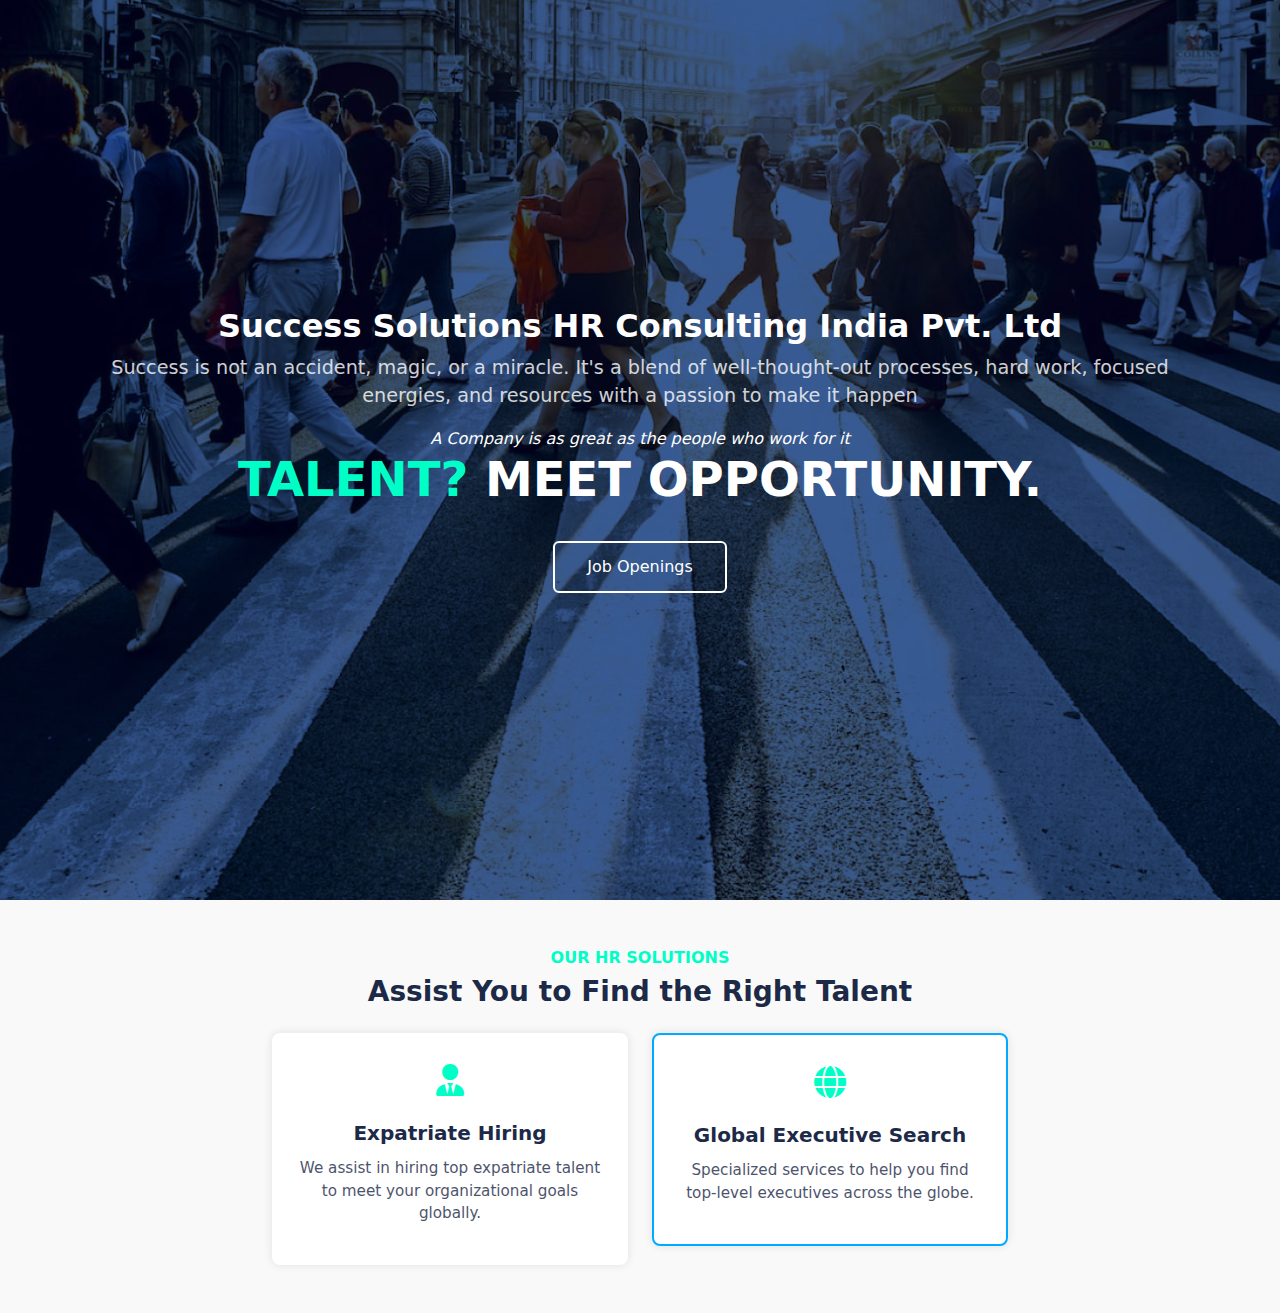
==== index.html @ 4844ca0e "first 2 sections- hero and services" ====
<!DOCTYPE html>
<html lang="en">
<head>
  <meta charset="UTF-8">
  <meta name="viewport" content="width=device-width, initial-scale=1.0">
  <title>Success Solutions HR Consulting | Expatriate Hiring</title>
  <link href="https://cdn.jsdelivr.net/npm/bootstrap@5.3.0/dist/css/bootstrap.min.css" rel="stylesheet">
  <link rel="stylesheet" href="https://cdnjs.cloudflare.com/ajax/libs/font-awesome/6.0.0-beta3/css/all.min.css">
  <link rel="stylesheet" href="styles.css">
</head>
<body>
  <section class="hero-section d-flex align-items-center justify-content-center text-center">
    <div class="container">
      <h1 class="company-name">Success Solutions HR Consulting India Pvt. Ltd</h1>
      <p class="subtitle">Success is not an accident, magic, or a miracle. It's a blend of well-thought-out processes, hard work, focused energies, and resources with a passion to make it happen</p>
      <em>A Company is as great as the people who work for it</em>
      <h2 class="main-text"><span class="highlight">TALENT?</span> MEET OPPORTUNITY.</h2>
      <a href="#" class="btn btn-primary job-button">Job Openings</a>
    </div>
  </section>
  <section class="services-section text-center py-5">
    <div class="container">
      <h6 class="text-uppercase text-highlight">Our HR Solutions</h6>
      <h2 class="section-title">Assist You to Find the Right Talent</h2>
      <div class="row justify-content-center mt-4">
        <div class="col-md-4">
          <div class="service-box">
            <div class="icon mb-3">
                <i class="fas fa-user-tie"></i> <!-- Font Awesome Icon for Expatriate Hiring -->
              </div>
            <h5 class="service-title">Expatriate Hiring</h5>
            <p class="service-description">We assist in hiring top expatriate talent to meet your organizational goals globally.</p>
          </div>
        </div>
        <div class="col-md-4 mt-4 mt-md-0">
          <div class="service-box active">
            <div class="icon mb-3">
                <i class="fas fa-globe"></i> <!-- Font Awesome Icon for Global Executive Search -->
              </div>
            <h5 class="service-title">Global Executive Search</h5>
            <p class="service-description">Specialized services to help you find top-level executives across the globe.</p>
          </div>
        </div>
      </div>
    </div>
  </section>
  <!-- <script src="https://cdn.jsdelivr.net/npm/bootstrap-icons/font/bootstrap-icons.js"></script> -->
  <script src="https://cdn.jsdelivr.net/npm/bootstrap@5.3.0/dist/js/bootstrap.bundle.min.js"></script>
</body>
</html>
---- styles.css ----
.hero-section {
  background: hsla(216, 57%, 17%, 0.9) url(images/hero.jpg) no-repeat center center/cover;
  height: 100vh;
  background-blend-mode: overlay;
  position: relative;
  overflow: hidden;
  color: #fff;
}
.hero-section .company-name {
  font-size: 2rem;
  font-weight: 700;
  animation: fadeIn 1.5s ease-in-out forwards;
}
.hero-section .subtitle {
  font-size: 1.2rem;
  margin-bottom: 1rem;
  opacity: 0.8;
  animation: fadeIn 2s ease-in-out forwards;
}
.hero-section .main-text {
  font-size: 3rem;
  font-weight: 800;
  text-transform: uppercase;
  animation: slideIn 2.5s ease-in-out forwards;
}
.hero-section .main-text .highlight {
  color: #00ffc6;
}
.hero-section .job-button {
  margin-top: 1.5rem;
  padding: 0.75rem 2rem;
  background-color: transparent;
  border: 2px solid #ffffff;
  color: #ffffff;
  font-weight: 500;
  transition: background-color 0.3s ease, color 0.3s ease;
  animation: fadeIn 3s ease-in-out forwards;
}
.hero-section .job-button:hover {
  background-color: #ffffff;
  color: #007bff;
}

@keyframes fadeIn {
  0% {
    opacity: 0;
    transform: translateY(20px);
  }
  100% {
    opacity: 1;
    transform: translateY(0);
  }
}
@keyframes slideIn {
  0% {
    opacity: 0;
    transform: translateX(-100px);
  }
  100% {
    opacity: 1;
    transform: translateX(0);
  }
}
.services-section {
  background-color: #f9f9f9;
  color: #1c2a48;
}
.services-section .text-highlight {
  color: #00ffc6;
  font-weight: bold;
}
.services-section .section-title {
  font-size: 1.75rem;
  font-weight: 700;
  margin-top: 0.5rem;
}
.services-section .service-box {
  background-color: #ffffff;
  padding: 1.5rem;
  border-radius: 8px;
  transition: transform 0.3s ease;
  box-shadow: 0 0 10px rgba(0, 0, 0, 0.1);
}
.services-section .service-box:hover {
  transform: translateY(-10px);
  box-shadow: 0 4px 20px rgba(0, 0, 0, 0.15);
}
.services-section .service-box.active {
  border: 2px solid #00aaff;
}
.services-section .service-box .icon {
  font-size: 2rem;
  color: #00ffc6;
}
.services-section .service-box .service-title {
  font-weight: 600;
  font-size: 1.25rem;
  margin: 0.75rem 0;
}
.services-section .service-box .service-description {
  font-size: 0.95rem;
  color: #1c2a48;
  opacity: 0.8;
}

/*# sourceMappingURL=styles.css.map */
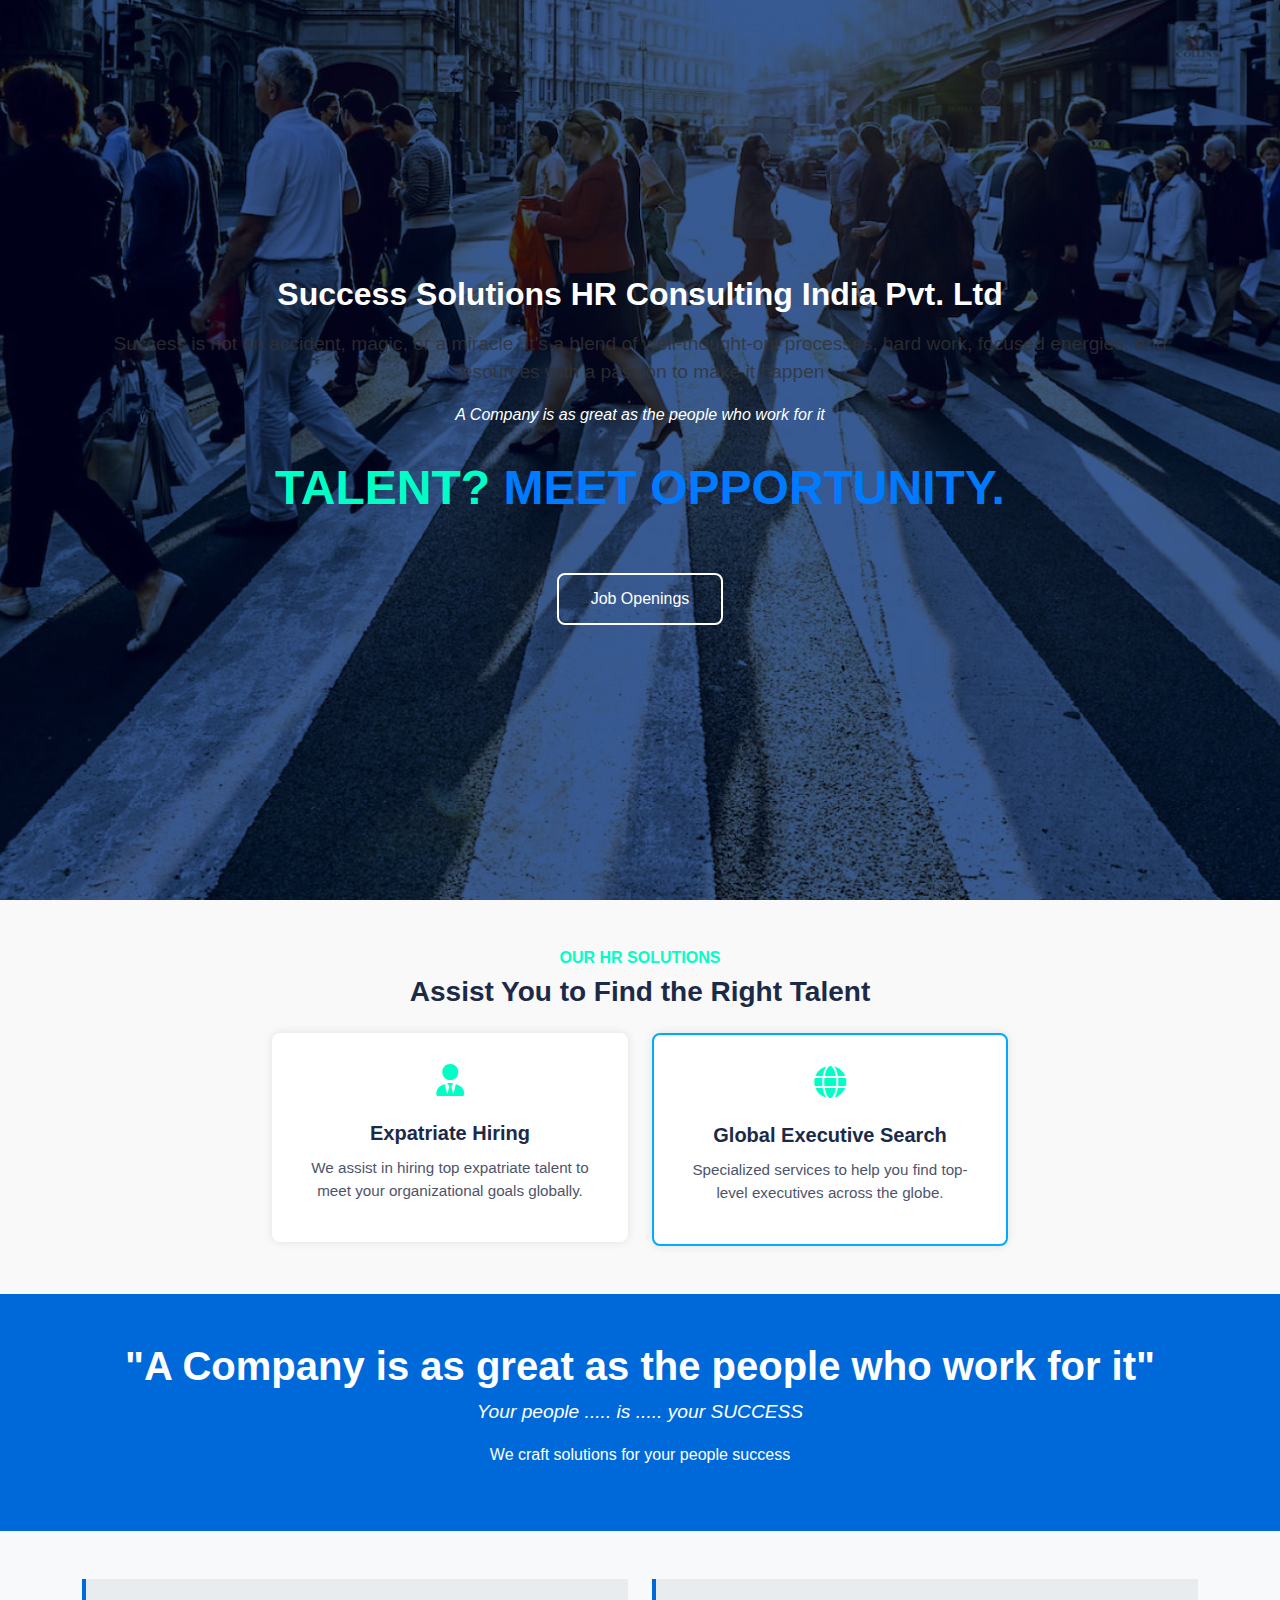
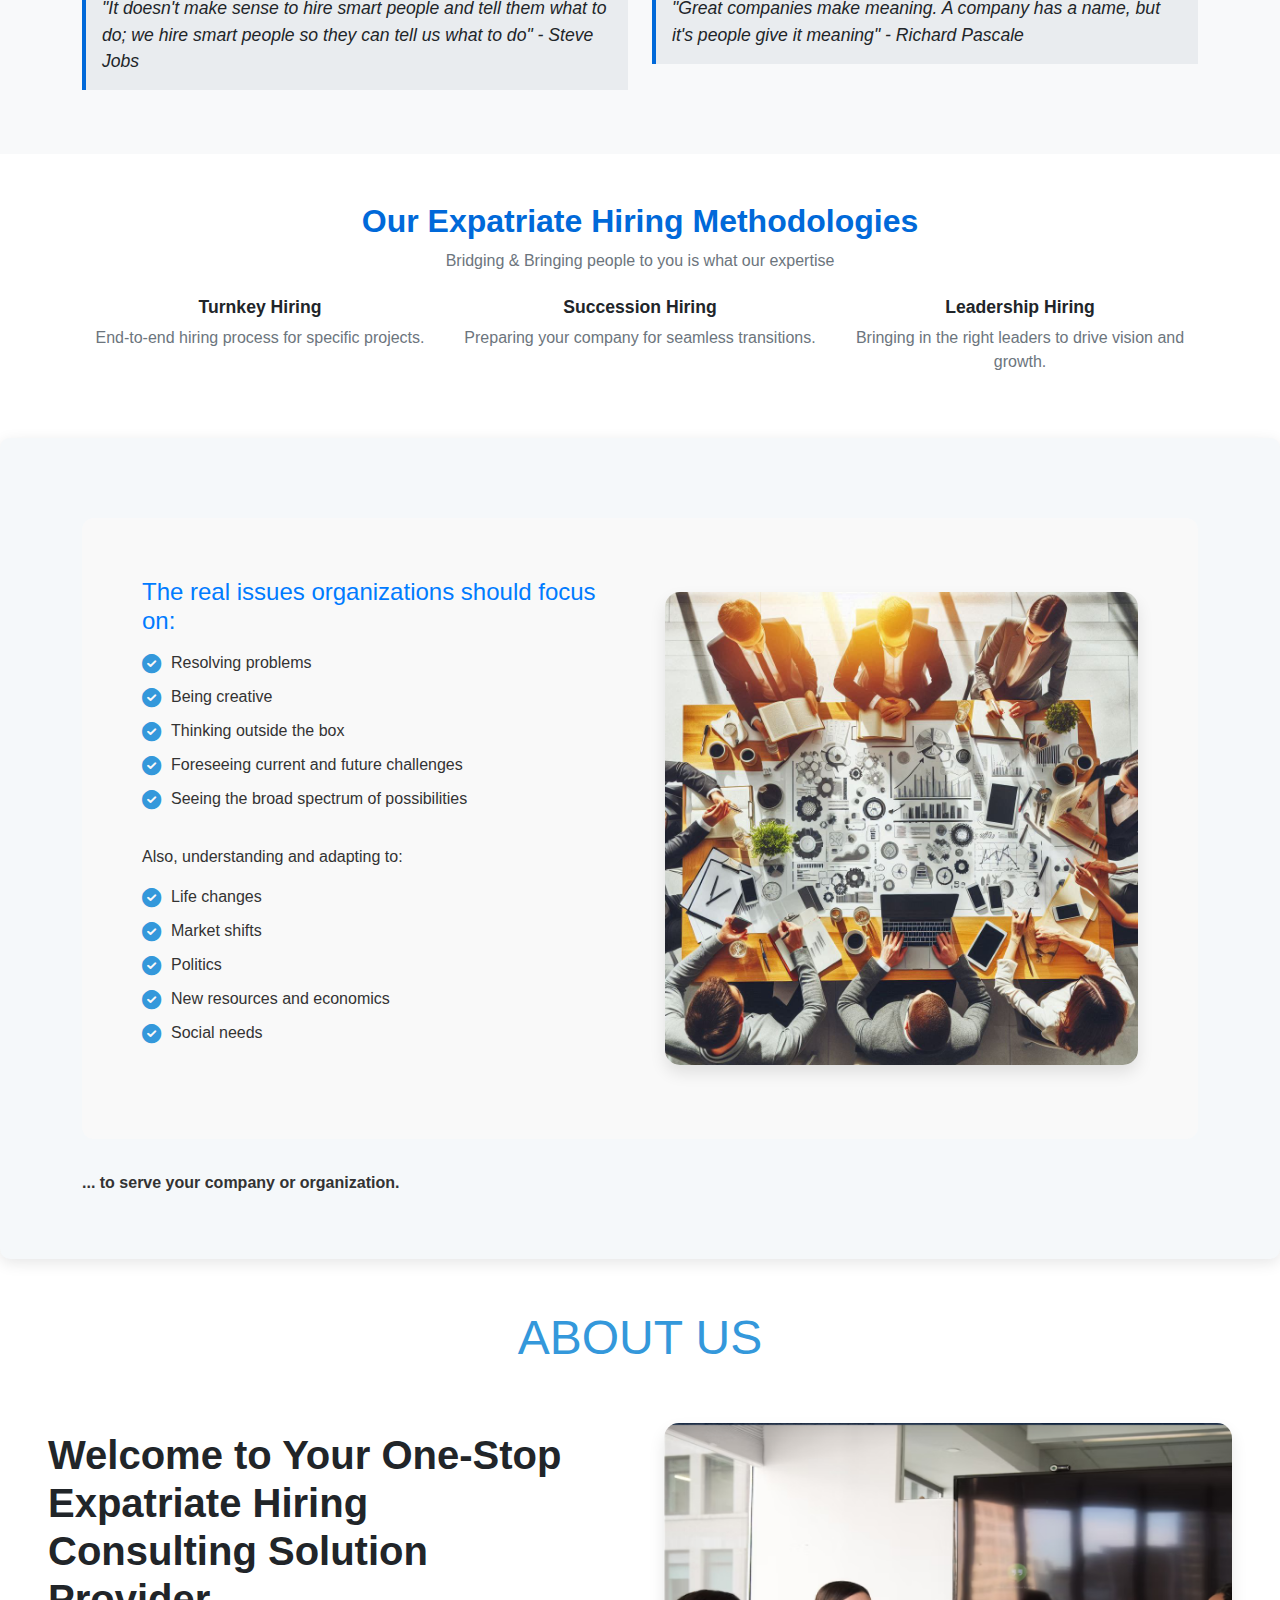
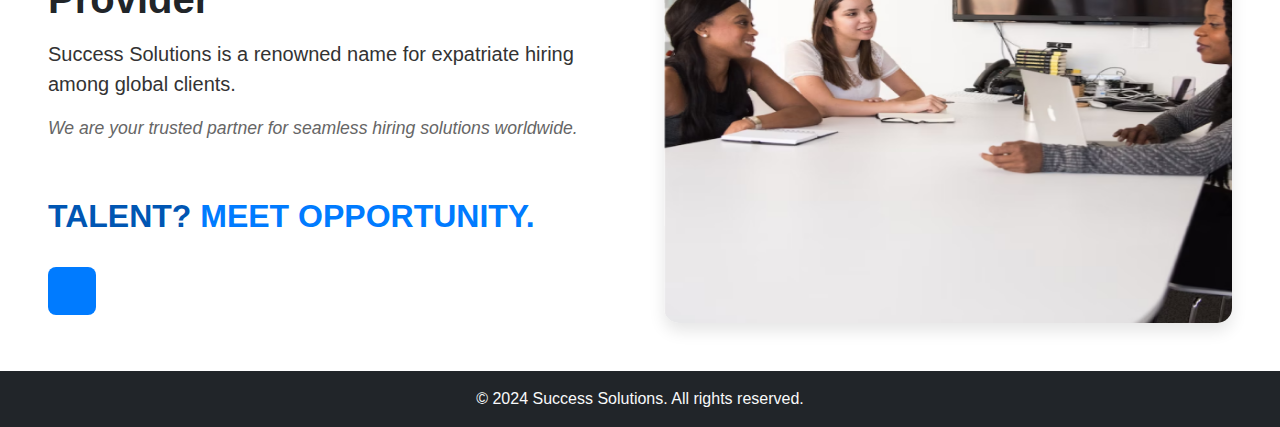
==== commit 79036079: "made some changes" ====
--- a/index.html
+++ b/index.html
@@ -1,5 +1,6 @@
 <!DOCTYPE html>
 <html lang="en">
+
 <head>
   <meta charset="UTF-8">
   <meta name="viewport" content="width=device-width, initial-scale=1.0">
@@ -8,11 +9,13 @@
   <link rel="stylesheet" href="https://cdnjs.cloudflare.com/ajax/libs/font-awesome/6.0.0-beta3/css/all.min.css">
   <link rel="stylesheet" href="styles.css">
 </head>
+
 <body>
   <section class="hero-section d-flex align-items-center justify-content-center text-center">
     <div class="container">
       <h1 class="company-name">Success Solutions HR Consulting India Pvt. Ltd</h1>
-      <p class="subtitle">Success is not an accident, magic, or a miracle. It's a blend of well-thought-out processes, hard work, focused energies, and resources with a passion to make it happen</p>
+      <p class="subtitle">Success is not an accident, magic, or a miracle. It's a blend of well-thought-out processes,
+        hard work, focused energies, and resources with a passion to make it happen</p>
       <em>A Company is as great as the people who work for it</em>
       <h2 class="main-text"><span class="highlight">TALENT?</span> MEET OPPORTUNITY.</h2>
       <a href="#" class="btn btn-primary job-button">Job Openings</a>
@@ -26,25 +29,162 @@
         <div class="col-md-4">
           <div class="service-box">
             <div class="icon mb-3">
-                <i class="fas fa-user-tie"></i> <!-- Font Awesome Icon for Expatriate Hiring -->
-              </div>
+              <i class="fas fa-user-tie"></i> <!-- Font Awesome Icon for Expatriate Hiring -->
+            </div>
             <h5 class="service-title">Expatriate Hiring</h5>
-            <p class="service-description">We assist in hiring top expatriate talent to meet your organizational goals globally.</p>
+            <p class="service-description">We assist in hiring top expatriate talent to meet your organizational goals
+              globally.</p>
           </div>
         </div>
         <div class="col-md-4 mt-4 mt-md-0">
           <div class="service-box active">
             <div class="icon mb-3">
-                <i class="fas fa-globe"></i> <!-- Font Awesome Icon for Global Executive Search -->
-              </div>
+              <i class="fas fa-globe"></i> <!-- Font Awesome Icon for Global Executive Search -->
+            </div>
             <h5 class="service-title">Global Executive Search</h5>
-            <p class="service-description">Specialized services to help you find top-level executives across the globe.</p>
+            <p class="service-description">Specialized services to help you find top-level executives across the globe.
+            </p>
           </div>
         </div>
       </div>
     </div>
   </section>
+<!-- Hero Section -->
+<section class="hero text-center p-5">
+  <div class="container">
+      <h1>"A Company is as great as the people who work for it"</h1>
+      <p class="lead">Your people ..... is ..... your SUCCESS</p>
+      <p>We craft solutions for your people success</p>
+  </div>
+</section>
+
+<!-- Quotes Section -->
+<section class="quotes bg-light py-5">
+  <div class="container">
+      <div class="row">
+          <div class="col-md-6">
+              <blockquote>"It doesn't make sense to hire smart people and tell them what to do; we hire smart people so they can tell us what to do" - <cite>Steve Jobs</cite></blockquote>
+          </div>
+          <div class="col-md-6">
+              <blockquote>"Great companies make meaning. A company has a name, but it's people give it meaning" - <cite>Richard Pascale</cite></blockquote>
+          </div>
+      </div>
+  </div>
+</section>
+
+
+<!-- Services Section -->
+<section class="services py-5">
+  <div class="container text-center">
+      <h2>Our Expatriate Hiring Methodologies</h2>
+      <p>Bridging & Bringing people to you is what our expertise</p>
+      <div class="row mt-4">
+          <div class="col-md-4">
+              <h5>Turnkey Hiring</h5>
+              <p>End-to-end hiring process for specific projects.</p>
+          </div>
+          <div class="col-md-4">
+              <h5>Succession Hiring</h5>
+              <p>Preparing your company for seamless transitions.</p>
+          </div>
+          <div class="col-md-4">
+              <h5>Leadership Hiring</h5>
+              <p>Bringing in the right leaders to drive vision and growth.</p>
+          </div>
+      </div>
+  </div>
+</section>
+
+<section class="expatriate-hiring-section py-5">
+  <div class="container">
+    
+
+    <div class="focus-areas">
+      <div class="image-container">
+        <!-- <img src="images/brainstorming.jpg" alt="Brainstorming Session" class="section-image"> -->
+      </div>
+      <div class="content-section">
+
+        <!-- Left Column -->
+        <div class="left-column">
+          <h4>The real issues organizations should focus on:</h4>
+          <div class="custom-list">
+            <p><i class="fas fa-check-circle"></i> Resolving problems</p>
+            <p><i class="fas fa-check-circle"></i> Being creative</p>
+            <p><i class="fas fa-check-circle"></i> Thinking outside the box</p>
+            <p><i class="fas fa-check-circle"></i> Foreseeing current and future challenges</p>
+            <p><i class="fas fa-check-circle"></i> Seeing the broad spectrum of possibilities</p>
+          </div>
+
+
+          <p>Also, understanding and adapting to:</p>
+          <div class="custom-list">
+
+            <p><i class="fas fa-check-circle"></i> Life changes</p>
+            <p><i class="fas fa-check-circle"></i> Market shifts</p>
+            <p><i class="fas fa-check-circle"></i> Politics</p>
+            <p><i class="fas fa-check-circle"></i> New resources and economics</p>
+            <p><i class="fas fa-check-circle"></i> Social needs</p>
+          </div>
+        </div>
+
+        <!-- Right Column -->
+        <div class="right-column">
+          <img src="images/hom.jpg" alt="Brainstorming Session" class="section-image">
+        </div>
+
+      </div>
+      <p class="closing-note">... to serve your company or organization.</p>
+    </div>
+</section>
+
+  <!-- <section class="closing-section">
+    <div class="closing">
+      <h4>People need you, but they don’t know how to get you.</h4>
+      <p>Bridging and bringing people to you is our expertise. Our time-tested hiring solutions and methodologies make
+        resource management challenges in your business growth curve easier to handle.</p>
+      <div class="image-container">
+        <img src="images/executive-discussion.jpg" alt="Executive Discussion" class="section-image">
+      </div>
+    </div>
+    </div>
+  </section> -->
+
+  <!--  ABOUT -->
+  <h1 class="ab">ABOUT US</h1>
+
+  <section class="section-container">
+    
+    <div class="left-column">
+      <h1 class="company-name">Welcome to Your One-Stop Expatriate Hiring Consulting Solution Provider</h1>
+      <p class="subtitle">Success Solutions is a renowned name for expatriate hiring among global clients.</p>
+      <em class="emphasis-text">We are your trusted partner for seamless hiring solutions worldwide.</em>
+      <h2 class="main-text"><span class="highlight">TALENT?</span> MEET OPPORTUNITY.</h2>
+      <!-- <a href="#" class="btn btn-primary job-button eye-button">Explore Job Openings</a> -->
+
+      <div>
+        <button class="btn btn-primary job-button eye-button"><i class="fa-solid fa-eyes"></i></button>
+
+      </div>
+    </div>
+   
+
+
+    <div class="right-column">
+      <img src="images/aa.png" alt="Brainstorming Session" class="section-image" style="height: 500px;">
+    </div>
+
+  </section>
+  
+  <!-- Footer -->
+<footer class="footer text-center py-3 bg-dark text-light">
+  <div class="container">
+      <p>&copy; 2024 Success Solutions. All rights reserved.</p>
+  </div>
+</footer>
+
   <!-- <script src="https://cdn.jsdelivr.net/npm/bootstrap-icons/font/bootstrap-icons.js"></script> -->
   <script src="https://cdn.jsdelivr.net/npm/bootstrap@5.3.0/dist/js/bootstrap.bundle.min.js"></script>
 </body>
+
 </html>
--- a/styles.css
+++ b/styles.css
@@ -1,106 +1,474 @@
-.hero-section {
-  background: hsla(216, 57%, 17%, 0.9) url(images/hero.jpg) no-repeat center center/cover;
-  height: 100vh;
-  background-blend-mode: overlay;
-  position: relative;
-  overflow: hidden;
-  color: #fff;
-}
-.hero-section .company-name {
-  font-size: 2rem;
-  font-weight: 700;
-  animation: fadeIn 1.5s ease-in-out forwards;
-}
-.hero-section .subtitle {
-  font-size: 1.2rem;
-  margin-bottom: 1rem;
-  opacity: 0.8;
-  animation: fadeIn 2s ease-in-out forwards;
-}
-.hero-section .main-text {
-  font-size: 3rem;
-  font-weight: 800;
-  text-transform: uppercase;
-  animation: slideIn 2.5s ease-in-out forwards;
-}
-.hero-section .main-text .highlight {
-  color: #00ffc6;
-}
-.hero-section .job-button {
-  margin-top: 1.5rem;
-  padding: 0.75rem 2rem;
-  background-color: transparent;
-  border: 2px solid #ffffff;
-  color: #ffffff;
-  font-weight: 500;
-  transition: background-color 0.3s ease, color 0.3s ease;
-  animation: fadeIn 3s ease-in-out forwards;
-}
-.hero-section .job-button:hover {
-  background-color: #ffffff;
-  color: #007bff;
-}
-
-@keyframes fadeIn {
-  0% {
-    opacity: 0;
-    transform: translateY(20px);
-  }
-  100% {
-    opacity: 1;
-    transform: translateY(0);
-  }
-}
-@keyframes slideIn {
-  0% {
-    opacity: 0;
-    transform: translateX(-100px);
-  }
-  100% {
-    opacity: 1;
-    transform: translateX(0);
-  }
-}
-.services-section {
-  background-color: #f9f9f9;
-  color: #1c2a48;
-}
-.services-section .text-highlight {
-  color: #00ffc6;
-  font-weight: bold;
-}
-.services-section .section-title {
-  font-size: 1.75rem;
-  font-weight: 700;
-  margin-top: 0.5rem;
-}
-.services-section .service-box {
-  background-color: #ffffff;
-  padding: 1.5rem;
-  border-radius: 8px;
-  transition: transform 0.3s ease;
-  box-shadow: 0 0 10px rgba(0, 0, 0, 0.1);
-}
-.services-section .service-box:hover {
-  transform: translateY(-10px);
-  box-shadow: 0 4px 20px rgba(0, 0, 0, 0.15);
-}
-.services-section .service-box.active {
-  border: 2px solid #00aaff;
-}
-.services-section .service-box .icon {
-  font-size: 2rem;
-  color: #00ffc6;
-}
-.services-section .service-box .service-title {
-  font-weight: 600;
-  font-size: 1.25rem;
-  margin: 0.75rem 0;
-}
-.services-section .service-box .service-description {
-  font-size: 0.95rem;
-  color: #1c2a48;
-  opacity: 0.8;
-}
-
-/*# sourceMappingURL=styles.css.map */
+  .hero-section {
+    background: hsla(216, 57%, 17%, 0.9) url(images/hero.jpg) no-repeat center center/cover;
+    height: 100vh;
+    background-blend-mode: overlay;
+    position: relative;
+    overflow: hidden;
+    color: #fff;
+  }
+
+  .hero-section .company-name {
+    font-size: 2rem;
+    font-weight: 700;
+    animation: fadeIn 1.5s ease-in-out forwards;
+  }
+
+  .hero-section .subtitle {
+    font-size: 1.2rem;
+    margin-bottom: 1rem;
+    opacity: 0.8;
+    animation: fadeIn 2s ease-in-out forwards;
+  }
+
+  .hero-section .main-text {
+    font-size: 3rem;
+    font-weight: 800;
+    text-transform: uppercase;
+    animation: slideIn 2.5s ease-in-out forwards;
+  }
+
+  .hero-section .main-text .highlight {
+    color: #00ffc6;
+  }
+
+  .hero-section .job-button {
+    margin-top: 1.5rem;
+    padding: 0.75rem 2rem;
+    background-color: transparent;
+    border: 2px solid #ffffff;
+    color: #ffffff;
+    font-weight: 500;
+    transition: background-color 0.3s ease, color 0.3s ease;
+    animation: fadeIn 3s ease-in-out forwards;
+  }
+
+  .hero-section .job-button:hover {
+    background-color: #ffffff;
+    color: #007bff;
+  }
+
+  @keyframes fadeIn {
+    0% {
+      opacity: 0;
+      transform: translateY(20px);
+    }
+
+    100% {
+      opacity: 1;
+      transform: translateY(0);
+    }
+  }
+
+  @keyframes slideIn {
+    0% {
+      opacity: 0;
+      transform: translateX(-100px);
+    }
+
+    100% {
+      opacity: 1;
+      transform: translateX(0);
+    }
+  }
+
+  .services-section {
+    background-color: #f9f9f9;
+    color: #1c2a48;
+  }
+
+  .services-section .text-highlight {
+    color: #00ffc6;
+    font-weight: bold;
+  }
+
+  .services-section .section-title {
+    font-size: 1.75rem;
+    font-weight: 700;
+    margin-top: 0.5rem;
+  }
+
+  .services-section .service-box {
+    background-color: #ffffff;
+    padding: 1.5rem;
+    border-radius: 8px;
+    transition: transform 0.3s ease;
+    box-shadow: 0 0 10px rgba(0, 0, 0, 0.1);
+  }
+
+  .services-section .service-box:hover {
+    transform: translateY(-10px);
+    box-shadow: 0 4px 20px rgba(0, 0, 0, 0.15);
+  }
+
+  .services-section .service-box.active {
+    border: 2px solid #00aaff;
+  }
+
+  .services-section .service-box .icon {
+    font-size: 2rem;
+    color: #00ffc6;
+  }
+
+  .services-section .service-box .service-title {
+    font-weight: 600;
+    font-size: 1.25rem;
+    margin: 0.75rem 0;
+  }
+
+  .services-section .service-box .service-description {
+    font-size: 0.95rem;
+    color: #1c2a48;
+    opacity: 0.8;
+  }
+
+  /* .aboutm{
+    height: 400px; 
+    display: inline-flex;
+    width: 100px;
+  } */
+
+
+
+  .aboutm {
+    width: 100%; /* Ensures the container is full width */
+    overflow: hidden; /* Prevents any overflow outside the container */
+  }
+  
+  .full-width-image {
+    width: 100%; /* Full width of the container */
+    height: 300px; /* Maintains aspect ratio */
+    object-fit: cover; /* Ensures the image covers the entire area without distortion */
+  }
+  
+
+  /*# sourceMappingURL=styles.css.map */
+
+  /* ABOUT MAIN */
+  .ab{
+    text-align: center;
+      color: #3498db; /* This is a blue color, change it based on your theme */
+      font-family: Arial, sans-serif;
+      font-size: 3em;
+      margin-top: 50px;
+  }
+
+  .content-section {
+    display: flex;
+    flex-wrap: wrap;
+    gap: 20px;
+    margin: 2rem 0;
+    padding: 60px;
+    /* Increased padding for more space within the section */
+    background-color: #f9f9f9;
+    /* Optional: light background for better contrast */
+    border-radius: 12px;
+    /* Optional: rounded corners for a polished look */
+  }
+
+  .left-column,
+  .right-column {
+    flex: 1;
+    min-width: 200px;
+  }
+
+  .left-column {
+    padding-right: 30px;
+    /* Increased padding to add space between columns */
+    margin: auto;
+  }
+
+  .right-column {
+    display: flex;
+    justify-content: center;
+    align-items: center;
+  }
+
+  .section-image {
+    max-width: 80%;
+    /* Adjust the value to make the image smaller */
+    height: auto;
+    /* Maintain aspect ratio */
+    border-radius: 12px;
+    /* Matches the section's rounded corners */
+    box-shadow: 0 6px 20px rgba(0, 0, 0, 0.15);
+    /* Slightly deeper shadow for emphasis */
+  }
+
+
+  .custom-bullet-list li i {
+    color: #3498db;
+    /* Icon color */
+    margin-right: 10px;
+    /* Space between icon and text */
+    font-size: 1.2rem;
+    /* Adjust size */
+  }
+
+  .custom-list {
+    margin-bottom: 1.5rem;
+    /* Space below the list */
+  }
+
+  .custom-list p {
+    display: flex;
+    align-items: center;
+    margin-bottom: 10px;
+    /* Space between items */
+    font-size: 1rem;
+    /* Adjust font size */
+  }
+
+  .custom-list i {
+    color: #3498db;
+    /* Icon color */
+    margin-right: 10px;
+    /* Space between icon and text */
+    font-size: 1.2rem;
+    /* Adjust icon size */
+  }
+
+
+  /* Expatriate-hiring-section */
+
+  .expatriate-hiring-section {
+    background-color: #f5f8fa;
+    color: #333;
+    padding: 2rem;
+    border-radius: 10px;
+    box-shadow: 0 4px 15px rgba(0, 0, 0, 0.1);
+    margin-bottom: 2rem;
+  }
+
+  .section-header {
+    font-size: 2.5rem;
+    font-weight: 700;
+    text-align: center;
+    margin-bottom: 1rem;
+  }
+
+  .section-divider {
+    width: 50%;
+    height: 2px;
+    background-color: #00ffc6;
+    margin: 0.5rem auto 1.5rem;
+  }
+
+  .quote {
+    margin-bottom: 1.5rem;
+    font-style: italic;
+    background-color: #ffffff;
+    padding: 1rem;
+    border-radius: 5px;
+    box-shadow: 0 2px 10px rgba(0, 0, 0, 0.05);
+  }
+
+  .quote p {
+    margin: 0;
+  }
+
+  .quote cite {
+    display: block;
+    margin-top: 0.5rem;
+    text-align: right;
+    color: #555;
+    font-size: 0.9rem;
+  }
+
+  .intro-text {
+    margin: 2rem 0;
+    font-size: 1.2rem;
+    line-height: 1.6;
+  }
+
+  .focus-areas h4 {
+    margin-bottom: 1rem;
+    font-size: 1.5rem;
+    color: #007bff;
+  }
+
+  .focus-areas ul {
+    margin-bottom: 1rem;
+    padding-left: 1.5rem;
+    list-style-type: disc;
+  }
+
+  .closing-note {
+    font-weight: 600;
+    margin-top: 1rem;
+  }
+
+  .closing-section {
+    background-color: #e6f7ff;
+    padding: 1.5rem;
+    border-radius: 8px;
+    margin-top: 2rem;
+    text-align: center;
+  }
+
+
+  .image-container {
+    text-align: center;
+    margin-bottom: 1.5rem;
+  }
+
+  .section-image {
+    width: 100%;
+    max-width: 800px;
+    border-radius: 10px;
+    box-shadow: 0 4px 15px rgba(0, 0, 0, 0.1);
+  }
+
+  /* ////// */
+
+  .closing-section {
+    background: hsla(216, 57%, 17%, 0.9) url(images/peo.jpg) no-repeat center center/cover;
+    height: 100vh;
+    background-blend-mode: overlay;
+    position: relative;
+    overflow: hidden;
+    /* color: #fff; */
+  }
+
+  /* HERo */
+  body {
+    font-family: Arial, sans-serif;
+}
+
+.hero {
+    background-color: #0069D9;
+    color: #fff;
+}
+
+.hero h1 {
+    font-size: 2.5rem;
+    font-weight: bold;
+}
+
+.hero .lead {
+    font-size: 1.2rem;
+    font-style: italic;
+}
+
+.quotes blockquote {
+    font-style: italic;
+    font-size: 1.1rem;
+    padding: 1rem;
+    background-color: #e9ecef;
+    border-left: 4px solid #0069D9;
+}
+
+.services h2 {
+    font-weight: bold;
+    color: #0069D9;
+}
+
+.services h5 {
+    font-size: 1.1rem;
+    font-weight: bold;
+    margin-bottom: 0.5rem;
+}
+
+.services p {
+    color: #6c757d;
+}
+
+.footer {
+    background-color: #0069D9;
+    color: #fff;
+}
+
+.footer p {
+    margin: 0;
+}
+
+  /* ABOUT */
+
+  /* .about-section {
+    background: hsla(216, 57%, 17%, 0.9) url(images/about1.jpg) no-repeat center center/cover;
+    height: 100vh;
+    background-blend-mode: overlay;
+    position: relative;
+    overflow: hidden;
+    color: #fff;
+    
+  } */
+
+  /* ABOUT */
+  .section-container {
+    display: grid;
+    grid-template-columns: 1fr 1fr;
+    gap: 3rem;
+    align-items: center;
+    padding: 3rem;
+    max-width: 1400px;
+    margin: auto;
+  }
+
+  .left-column {
+    display: flex;
+    flex-direction: column;
+    justify-content: center;
+  }
+
+  .right-column {
+    display: flex;
+    justify-content: center;
+    align-items: center;
+  }
+
+  .section-image {
+    width: 100%;
+    max-width: 800px;
+    min-height: 200px;
+    border-radius: 15px;
+    box-shadow: 0 8px 16px rgba(0, 0, 0, 0.1);
+  }
+
+  .company-name {
+    font-size: 2.5rem;
+    font-weight: 700;
+    margin-bottom: 1rem;
+    line-height: 1.2;
+  }
+
+  .subtitle {
+    font-size: 1.25rem;
+    margin-bottom: 1rem;
+    color: #333;
+  }
+
+  .emphasis-text {
+    font-style: italic;
+    font-size: 1.1rem;
+    margin-bottom: 1.5rem;
+    color: #666;
+  }
+
+  .main-text {
+    font-size: 2rem;
+    margin: 2rem 0;
+    font-weight: 600;
+    color: #007BFF;
+  }
+
+  .highlight {
+    color: #0056b3;
+    font-weight: bold;
+  }
+
+  .btn-primary {
+    display: inline-block;
+    padding: 0.75rem 1.5rem;
+    background-color: #007BFF;
+    color: #fff;
+    border: none;
+    border-radius: 8px;
+    font-size: 1rem;
+    text-decoration: none;
+    transition: background-color 0.3s, transform 0.2s;
+  }
+
+  .btn-primary:hover {
+    background-color: #0056b3;
+    transform: scale(1.05);
+  }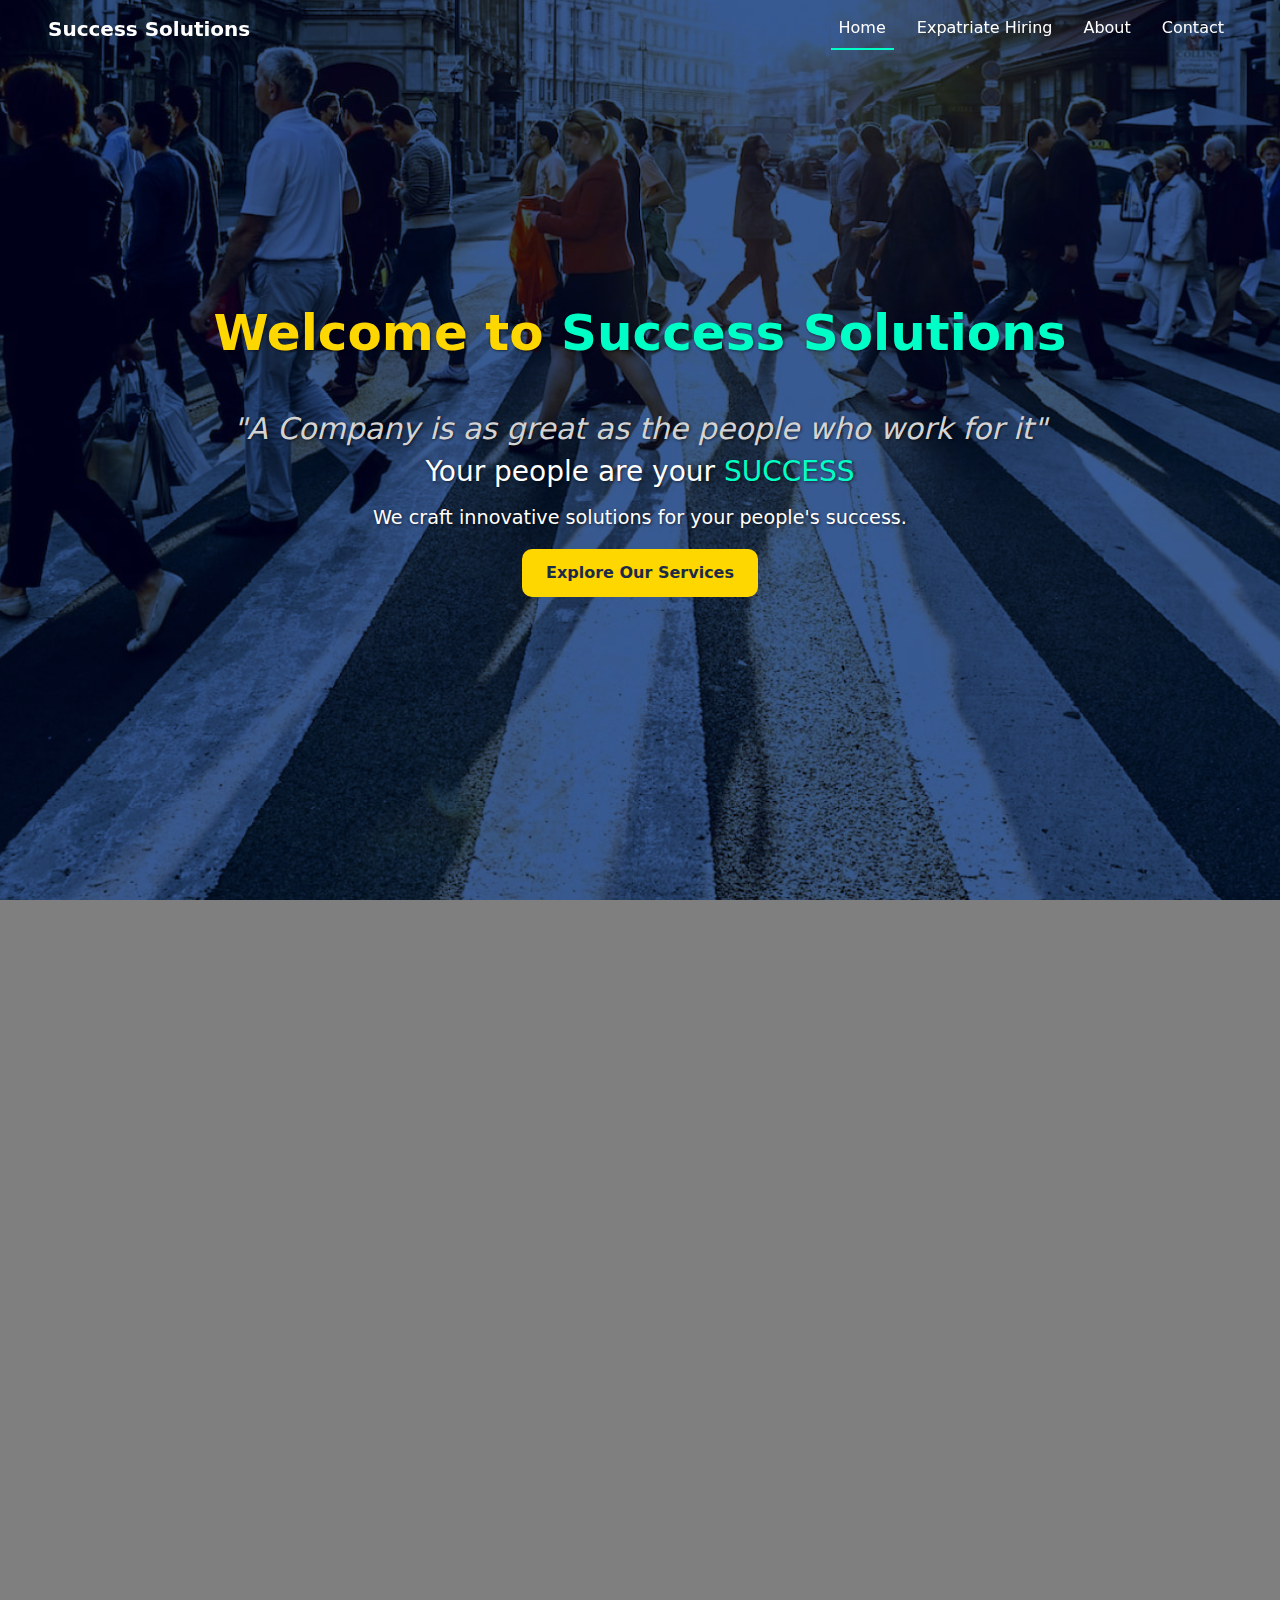
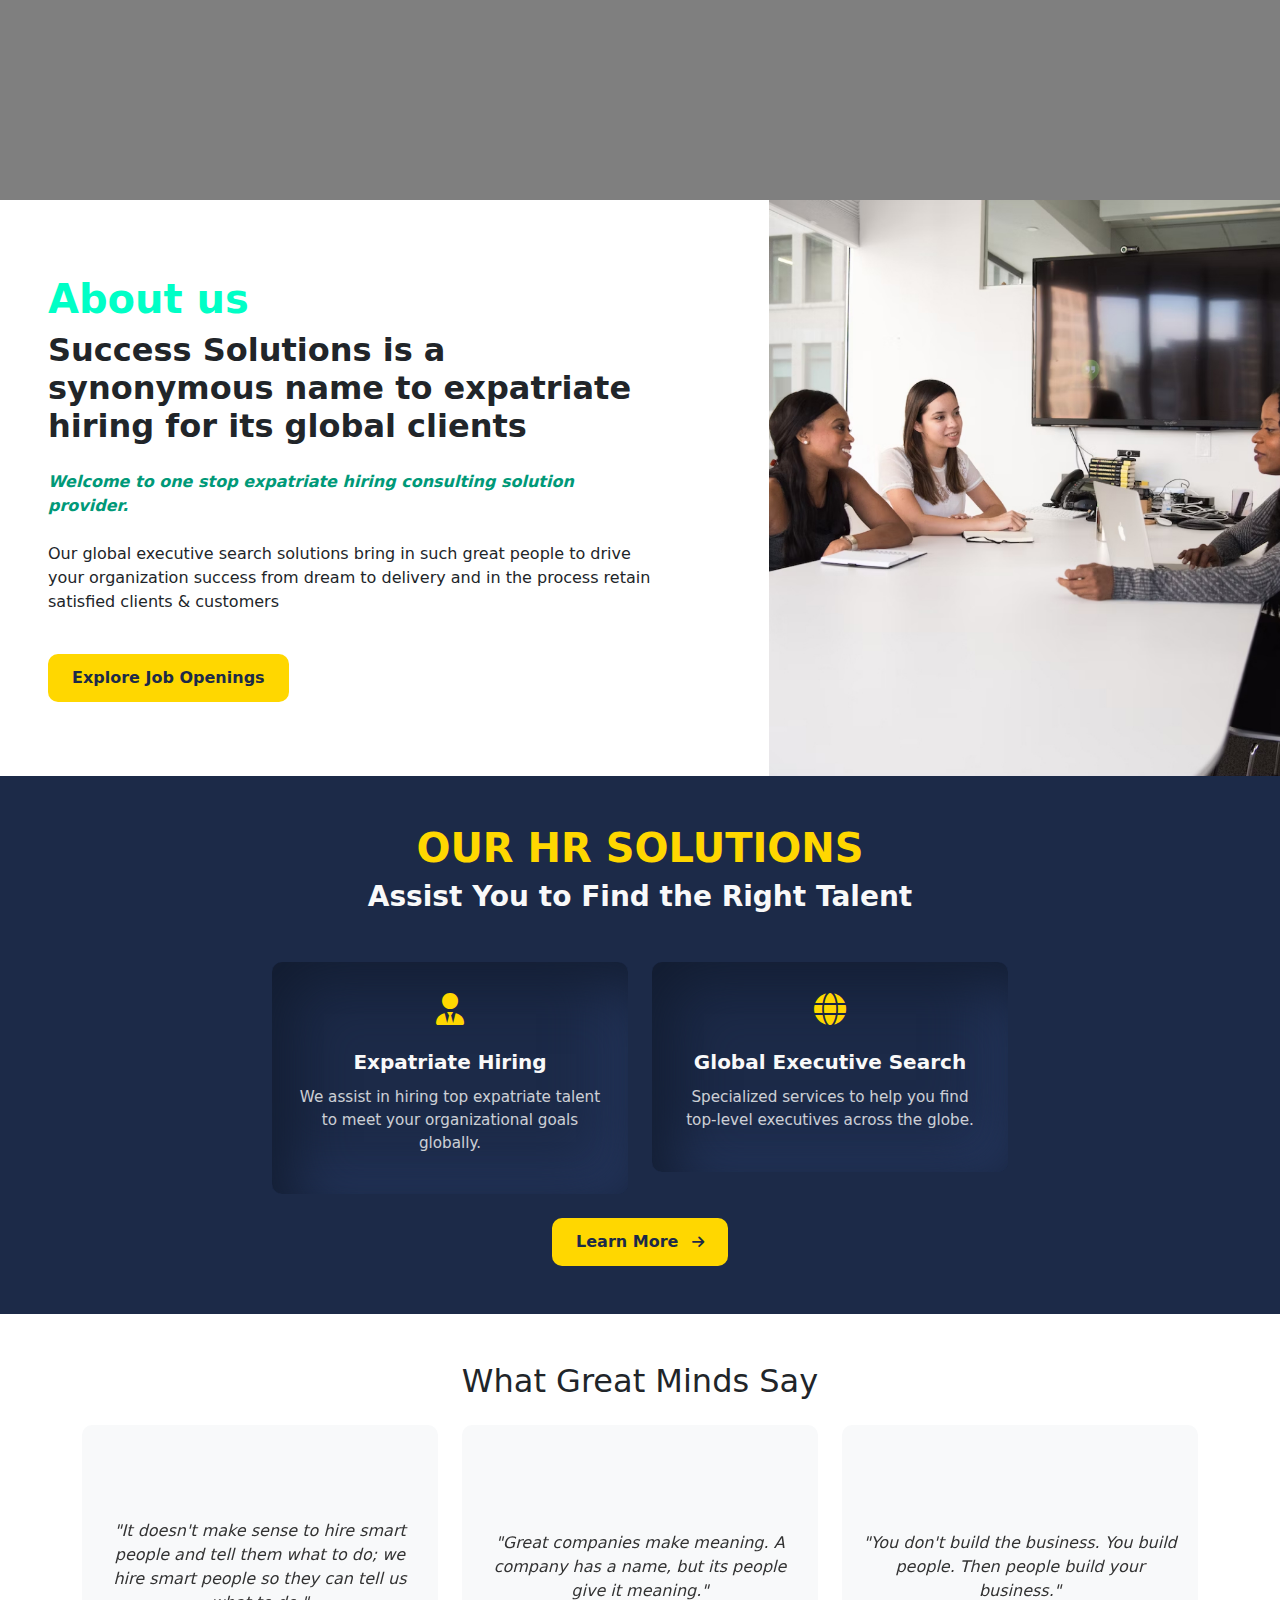
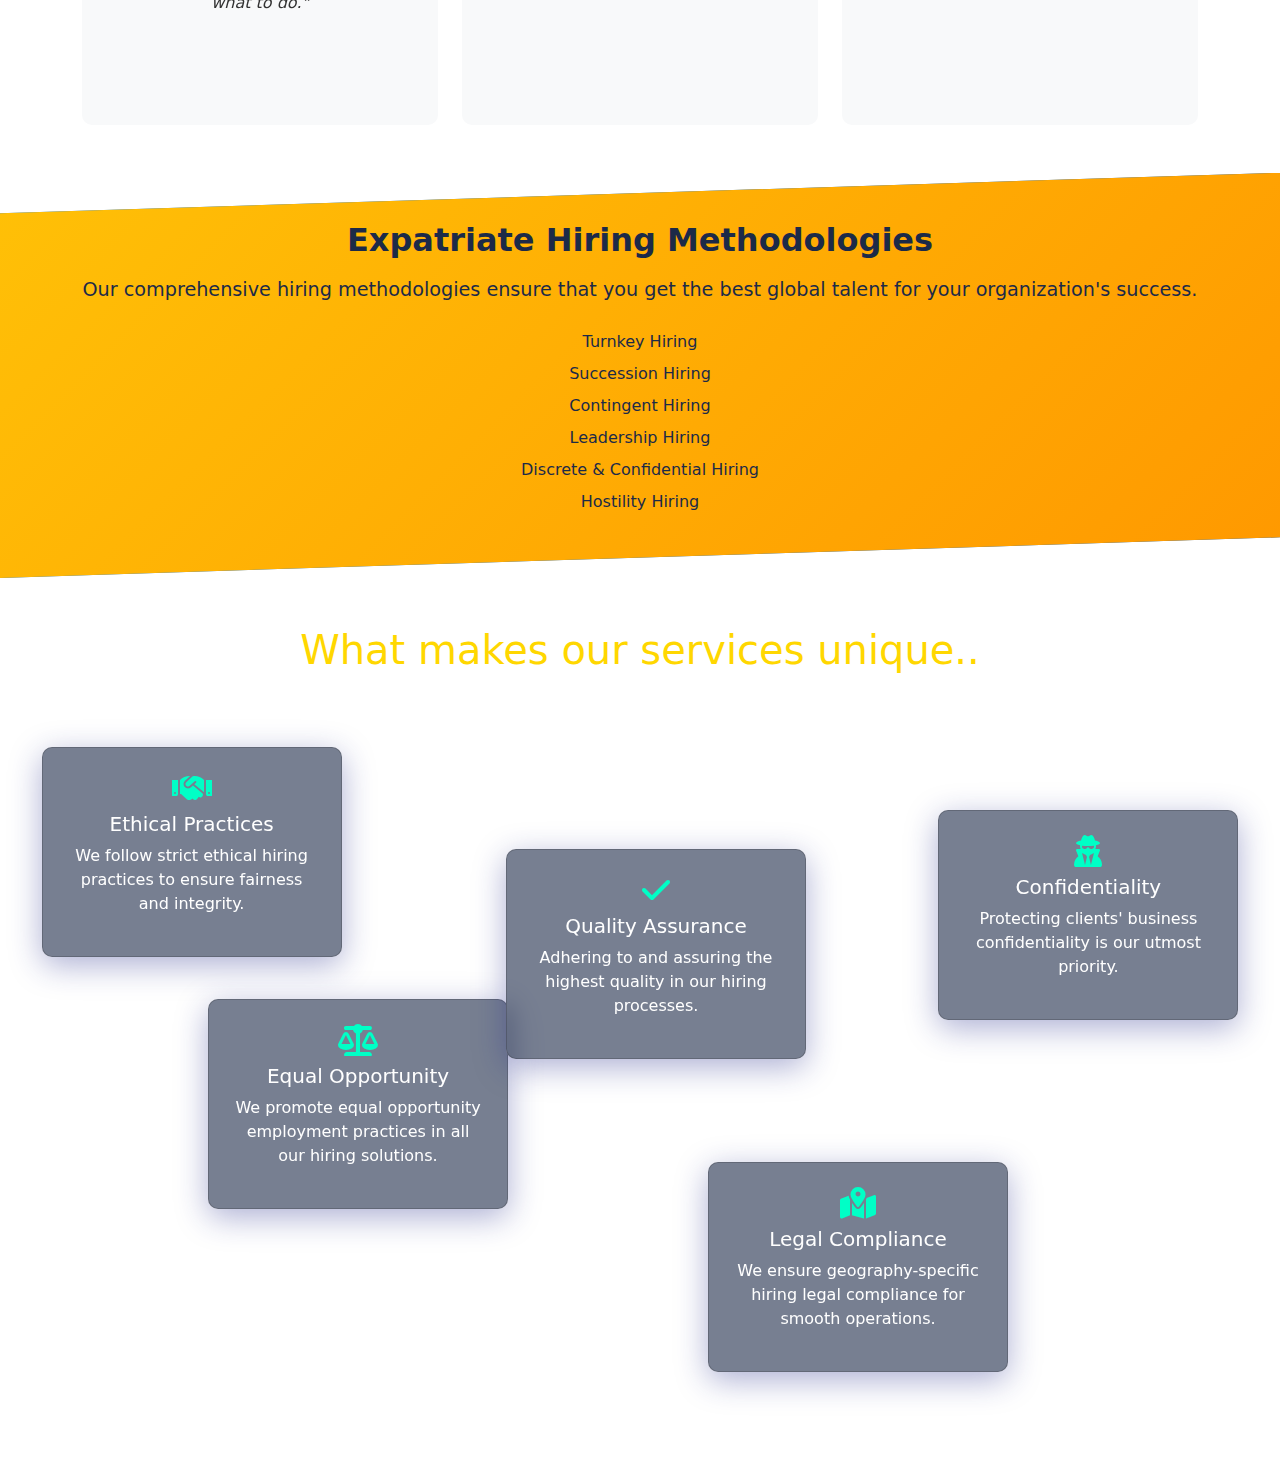
==== commit cc67cc27: "ss new design" ====
--- a/index.html
+++ b/index.html
@@ -1,190 +1,268 @@
-<!DOCTYPE html>
-<html lang="en">
-
-<head>
-  <meta charset="UTF-8">
-  <meta name="viewport" content="width=device-width, initial-scale=1.0">
-  <title>Success Solutions HR Consulting | Expatriate Hiring</title>
-  <link href="https://cdn.jsdelivr.net/npm/bootstrap@5.3.0/dist/css/bootstrap.min.css" rel="stylesheet">
-  <link rel="stylesheet" href="https://cdnjs.cloudflare.com/ajax/libs/font-awesome/6.0.0-beta3/css/all.min.css">
-  <link rel="stylesheet" href="styles.css">
-</head>
-
-<body>
-  <section class="hero-section d-flex align-items-center justify-content-center text-center">
-    <div class="container">
-      <h1 class="company-name">Success Solutions HR Consulting India Pvt. Ltd</h1>
-      <p class="subtitle">Success is not an accident, magic, or a miracle. It's a blend of well-thought-out processes,
-        hard work, focused energies, and resources with a passion to make it happen</p>
-      <em>A Company is as great as the people who work for it</em>
-      <h2 class="main-text"><span class="highlight">TALENT?</span> MEET OPPORTUNITY.</h2>
-      <a href="#" class="btn btn-primary job-button">Job Openings</a>
-    </div>
-  </section>
-  <section class="services-section text-center py-5">
-    <div class="container">
-      <h6 class="text-uppercase text-highlight">Our HR Solutions</h6>
-      <h2 class="section-title">Assist You to Find the Right Talent</h2>
-      <div class="row justify-content-center mt-4">
-        <div class="col-md-4">
-          <div class="service-box">
-            <div class="icon mb-3">
-              <i class="fas fa-user-tie"></i> <!-- Font Awesome Icon for Expatriate Hiring -->
-            </div>
-            <h5 class="service-title">Expatriate Hiring</h5>
-            <p class="service-description">We assist in hiring top expatriate talent to meet your organizational goals
-              globally.</p>
-          </div>
-        </div>
-        <div class="col-md-4 mt-4 mt-md-0">
-          <div class="service-box active">
-            <div class="icon mb-3">
-              <i class="fas fa-globe"></i> <!-- Font Awesome Icon for Global Executive Search -->
-            </div>
-            <h5 class="service-title">Global Executive Search</h5>
-            <p class="service-description">Specialized services to help you find top-level executives across the globe.
-            </p>
-          </div>
-        </div>
-      </div>
-    </div>
-  </section>
-<!-- Hero Section -->
-<section class="hero text-center p-5">
-  <div class="container">
-      <h1>"A Company is as great as the people who work for it"</h1>
-      <p class="lead">Your people ..... is ..... your SUCCESS</p>
-      <p>We craft solutions for your people success</p>
-  </div>
-</section>
-
-<!-- Quotes Section -->
-<section class="quotes bg-light py-5">
-  <div class="container">
-      <div class="row">
-          <div class="col-md-6">
-              <blockquote>"It doesn't make sense to hire smart people and tell them what to do; we hire smart people so they can tell us what to do" - <cite>Steve Jobs</cite></blockquote>
-          </div>
-          <div class="col-md-6">
-              <blockquote>"Great companies make meaning. A company has a name, but it's people give it meaning" - <cite>Richard Pascale</cite></blockquote>
-          </div>
-      </div>
-  </div>
-</section>
-
-
-<!-- Services Section -->
-<section class="services py-5">
-  <div class="container text-center">
-      <h2>Our Expatriate Hiring Methodologies</h2>
-      <p>Bridging & Bringing people to you is what our expertise</p>
-      <div class="row mt-4">
-          <div class="col-md-4">
-              <h5>Turnkey Hiring</h5>
-              <p>End-to-end hiring process for specific projects.</p>
-          </div>
-          <div class="col-md-4">
-              <h5>Succession Hiring</h5>
-              <p>Preparing your company for seamless transitions.</p>
-          </div>
-          <div class="col-md-4">
-              <h5>Leadership Hiring</h5>
-              <p>Bringing in the right leaders to drive vision and growth.</p>
-          </div>
-      </div>
-  </div>
-</section>
-
-<section class="expatriate-hiring-section py-5">
-  <div class="container">
-    
-
-    <div class="focus-areas">
-      <div class="image-container">
-        <!-- <img src="images/brainstorming.jpg" alt="Brainstorming Session" class="section-image"> -->
-      </div>
-      <div class="content-section">
-
-        <!-- Left Column -->
-        <div class="left-column">
-          <h4>The real issues organizations should focus on:</h4>
-          <div class="custom-list">
-            <p><i class="fas fa-check-circle"></i> Resolving problems</p>
-            <p><i class="fas fa-check-circle"></i> Being creative</p>
-            <p><i class="fas fa-check-circle"></i> Thinking outside the box</p>
-            <p><i class="fas fa-check-circle"></i> Foreseeing current and future challenges</p>
-            <p><i class="fas fa-check-circle"></i> Seeing the broad spectrum of possibilities</p>
-          </div>
-
-
-          <p>Also, understanding and adapting to:</p>
-          <div class="custom-list">
-
-            <p><i class="fas fa-check-circle"></i> Life changes</p>
-            <p><i class="fas fa-check-circle"></i> Market shifts</p>
-            <p><i class="fas fa-check-circle"></i> Politics</p>
-            <p><i class="fas fa-check-circle"></i> New resources and economics</p>
-            <p><i class="fas fa-check-circle"></i> Social needs</p>
-          </div>
-        </div>
-
-        <!-- Right Column -->
-        <div class="right-column">
-          <img src="images/hom.jpg" alt="Brainstorming Session" class="section-image">
-        </div>
-
-      </div>
-      <p class="closing-note">... to serve your company or organization.</p>
-    </div>
-</section>
-
-  <!-- <section class="closing-section">
-    <div class="closing">
-      <h4>People need you, but they don’t know how to get you.</h4>
-      <p>Bridging and bringing people to you is our expertise. Our time-tested hiring solutions and methodologies make
-        resource management challenges in your business growth curve easier to handle.</p>
-      <div class="image-container">
-        <img src="images/executive-discussion.jpg" alt="Executive Discussion" class="section-image">
-      </div>
-    </div>
-    </div>
-  </section> -->
-
-  <!--  ABOUT -->
-  <h1 class="ab">ABOUT US</h1>
-
-  <section class="section-container">
-    
-    <div class="left-column">
-      <h1 class="company-name">Welcome to Your One-Stop Expatriate Hiring Consulting Solution Provider</h1>
-      <p class="subtitle">Success Solutions is a renowned name for expatriate hiring among global clients.</p>
-      <em class="emphasis-text">We are your trusted partner for seamless hiring solutions worldwide.</em>
-      <h2 class="main-text"><span class="highlight">TALENT?</span> MEET OPPORTUNITY.</h2>
-      <!-- <a href="#" class="btn btn-primary job-button eye-button">Explore Job Openings</a> -->
-
-      <div>
-        <button class="btn btn-primary job-button eye-button"><i class="fa-solid fa-eyes"></i></button>
-
-      </div>
-    </div>
-   
-
-
-    <div class="right-column">
-      <img src="images/aa.png" alt="Brainstorming Session" class="section-image" style="height: 500px;">
-    </div>
-
-  </section>
-  
-  <!-- Footer -->
-<footer class="footer text-center py-3 bg-dark text-light">
-  <div class="container">
-      <p>&copy; 2024 Success Solutions. All rights reserved.</p>
-  </div>
-</footer>
-
-  <!-- <script src="https://cdn.jsdelivr.net/npm/bootstrap-icons/font/bootstrap-icons.js"></script> -->
-  <script src="https://cdn.jsdelivr.net/npm/bootstrap@5.3.0/dist/js/bootstrap.bundle.min.js"></script>
-</body>
-
-</html>
+<!DOCTYPE html>
+<html lang="en">
+
+<head>
+  <meta charset="UTF-8">
+  <meta name="viewport" content="width=device-width, initial-scale=1.0">
+  <title>Success Solutions HR Consulting | Expatriate Hiring</title>
+  <link href="https://cdn.jsdelivr.net/npm/bootstrap@5.3.0/dist/css/bootstrap.min.css" rel="stylesheet">
+  <link rel="stylesheet" href="https://cdnjs.cloudflare.com/ajax/libs/font-awesome/6.0.0-beta3/css/all.min.css">
+  <link rel="stylesheet" href="css/styles.css">
+</head>
+
+<body>
+  <!-- Navbar -->
+  <nav class="navbar navbar-expand-lg navbar-light fixed-top px-custom">
+    <a class="navbar-brand" href="#">Success Solutions</a>
+    <button
+      class="navbar-toggler border-0"
+      type="button"
+      data-bs-toggle="collapse"
+      data-bs-target="#navbarNav"
+      aria-controls="navbarNav"
+      aria-expanded="false"
+      aria-label="Toggle navigation"
+    >
+      <span class="navbar-toggler-icon "></span>
+    </button>
+    <div class="collapse navbar-collapse" id="navbarNav">
+      <ul class="navbar-nav ms-auto">
+        <li class="nav-item">
+          <a class="nav-link active" href="#home">Home</a>
+        </li>
+        <li class="nav-item">
+          <a class="nav-link" href="#expatriate-hiring">Expatriate Hiring</a>
+        </li>
+        <li class="nav-item">
+          <a class="nav-link" href="#about">About</a>
+        </li>
+        <li class="nav-item">
+          <a class="nav-link" href="#contact">Contact</a>
+        </li>
+      </ul>
+    </div>
+  </nav>
+  <header class="hero-section d-flex align-items-center justify-content-center text-center min-vh-100 py-5 px-custom">
+    <div class="hero-content">
+      <h1 class="company-name">Welcome to <span class="highlight">Success Solutions</span></h1>
+      <h2 class="tagline mt-md-5 mt-4">"A Company is as great as the people who work for it"</h2>
+      <h3 class="subtext">Your people are your <span class="highlight">SUCCESS</span></h3>
+      <p class="main-text my-3">We craft innovative solutions for your people's success.</p>
+      <div class="hero-btns">
+        <a href="#services" class="btn btn--gold ">Explore Our Services</a>
+        <!-- <a href="#contact" class="btn btn--secondary btn--large">Contact Us</a> -->
+      </div>
+    </div>
+  </header>
+<!-- challenges section -->
+<section class="animated-section d-flex align-items-center justify-content-center position-relative py-5">
+  <!-- Background Video -->
+  <video autoplay muted loop playsinline class="background-video">
+    <source src="/assets/videos/digital-animation.mp4" type="video/mp4">
+    Your browser does not support the video tag.
+  </video>
+  <!-- Overlay -->
+  <div class="overlay"></div>
+
+  <!-- Content Wrapper -->
+  <div class="content-wrapper text-center px-custom position-relative">
+    <!-- Typing text -->
+    <div id="typing-text" class="typing-text mb-4"></div>
+
+    <!-- Sliding items -->
+    <div id="sliding-items" class="sliding-items"></div>
+
+    <!-- Final paragraph -->
+    <p id="final-paragraph" class="final-paragraph d-none text-center">
+      resolving problems + being creative + thinking out of box + foresee current + future challenges + seeing the broad spectrum of possibilities
+      <br>
+      also.....<br><br>
+      <span class="text-gold">learning how life changes + market shifts + politics + science/high-tech + new resources, economics + social needs....and so forth....to serve your company/organization</span>
+    </p>
+  </div>
+</section>
+
+
+
+<!-- about us -->
+  <section class="about px-custom pe-md-0">
+          
+    <div class="row justify-content-between align-items-center">
+      <div class="col-md-6  py-4 d-flex align-items-center">
+        <div class="content">
+          <h1 class="highlight font-weight-bold">About us</h1>
+          <h2 class="font-weight-bold">Success Solutions is a synonymous name to expatriate hiring for its global clients</h2>
+          <!-- <p class="subtitle"> We are well known for expatriate hiring among global clients.</p> -->
+          <p class="mt-4"><em class="highlight--dark font-weight-bold">Welcome to one stop expatriate hiring consulting solution provider.</em> <br><br>
+            Our global executive search solutions bring in such great people to drive your organization success from dream to delivery and in the process retain satisfied clients & customers
+          </p>
+          <!-- <h2 class="main-text"><span class="highlight">TALENT?</span> MEET OPPORTUNITY.</h2> -->
+          <button href="#" class="btn btn--gold mt-4">Explore Job Openings</button>
+        </div>
+      </div>
+      <div class="col-md-5 px-md-0 pb-5 pb-md-0">
+        <img src="assets/images/about-us.jpg" alt="Brainstorming Session" class="img-fluid">
+      </div>
+    </div>
+  
+  </section>
+  <!-- services -->
+  <section class="services-section text-center py-5">
+    <div class="container">
+      <h1 class="text-uppercase text-highlight">Our HR Solutions</h1>
+      <h2 class="section-title mt-2 mb-5">Assist You to Find the Right Talent</h2>
+      <div class="row justify-content-center mt-4">
+        <div class="col-md-4">
+          <div class="service-box">
+            <div class="icon mb-3">
+              <i class="fas fa-user-tie"></i> <!-- Font Awesome Icon for Expatriate Hiring -->
+            </div>
+            <h5 class="service-title">Expatriate Hiring</h5>
+            <p class="service-description">We assist in hiring top expatriate talent to meet your organizational goals
+              globally.</p>
+          </div>
+        </div>
+        <div class="col-md-4 mt-4 mt-md-0">
+          <div class="service-box">
+            <div class="icon mb-3">
+              <i class="fas fa-globe"></i> <!-- Font Awesome Icon for Global Executive Search -->
+            </div>
+            <h5 class="service-title">Global Executive Search</h5>
+            <p class="service-description">Specialized services to help you find top-level executives across the globe.
+            </p>
+          </div>
+        </div>
+      </div>
+      <a href="#" class="btn btn--gold btn--icon mt-4">
+        Learn More <i class="fa fa-arrow-right" aria-hidden="true"></i>
+    </a>
+    
+    </div>
+  </section>
+
+
+
+  <!-- quotes -->
+  <section class="quotes-section py-5" id="quotes">
+    <div class="container">
+      <h2 class="section-title text-center mb-4">What Great Minds Say</h2>
+      <div class="row g-4">
+        <!-- Quote 1 -->
+        <div class="col-md-4">
+          <div class="quote-card">
+            <div class="quote-card-inner">
+              <div class="quote-card-front">
+                <p class="quote-text">
+                  "It doesn't make sense to hire smart people and tell them what to do; we hire smart people so they can tell us what to do."
+                </p>
+              </div>
+              <div class="quote-card-back">
+                <img src="assets/images/Steve_Jobs.webp" alt="Steve Jobs" class="author-photo">
+                <div class="author-details mt-2">
+                  <h5 class="author-name">Steve Jobs</h5>
+                  <p class="author-info">1955 - 2011</p>
+                </div>
+              </div>
+            </div>
+          </div>
+        </div>
+        <!-- Repeat for other quotes -->
+        <div class="col-md-4">
+          <div class="quote-card">
+            <div class="quote-card-inner">
+              <div class="quote-card-front">
+                <p class="quote-text">
+                  "Great companies make meaning. A company has a name, but its people give it meaning."
+                </p>
+              </div>
+              <div class="quote-card-back">
+                <img src="assets/images/richard-pascale-toolshero.jpg" alt="Richard Pascale" class="author-photo">
+                <div class="author-details mt-2">
+                  <h5 class="author-name">Richard Pascale</h5>
+                </div>
+              </div>
+            </div>
+          </div>
+        </div>
+        <!-- Quote 3 -->
+        <div class="col-md-4">
+          <div class="quote-card">
+            <div class="quote-card-inner">
+              <div class="quote-card-front">
+                <p class="quote-text">
+                  "You don't build the business. You build people. Then people build your business."
+                </p>
+              </div>
+              <div class="quote-card-back">
+                <img src="assets/images/zig-ziglar.webp" alt="Zig Ziglar" class="author-photo">
+                <div class="author-details mt-2">
+                  <h5 class="author-name">Zig Ziglar</h5>
+                </div>
+              </div>
+            </div>
+          </div>
+        </div>
+      </div>
+    </div>
+  </section>
+
+  <section class="trapezoid-section text-center py-5">
+    <div class="px-custom">
+      <h2 class="section-title">Expatriate Hiring Methodologies</h2>
+      <p class="section-description mt-3">
+        Our comprehensive hiring methodologies ensure that you get the best global talent for your organization's success.
+      </p>
+      <div class="methodologies-list mt-4">
+        <ul>
+          <li>Turnkey Hiring</li>
+          <li>Succession Hiring</li>
+          <li>Contingent Hiring</li>
+          <li>Leadership Hiring</li>
+          <li>Discrete & Confidential Hiring</li>
+          <li>Hostility Hiring</li>
+        </ul>
+      </div>
+    </div>
+  </section>
+
+  <!-- why choose us -->
+  <section class="why-choose-us py-5 px-custom">
+    <h1 class="text-center text-gold mb-5 pb-5">What makes our services unique..</h1>
+    <div class="card-container mt-5 pt-5">
+      <div class="card">
+        <i class="fa fa-handshake"></i>
+        <h3>Ethical Practices</h3>
+        <p>We follow strict ethical hiring practices to ensure fairness and integrity.</p>
+      </div>
+      <div class="card">
+        <i class="fa fa-user-secret"></i>
+        <h3>Confidentiality</h3>
+        <p>Protecting clients' business confidentiality is our utmost priority.</p>
+      </div>
+      <div class="card">
+        <i class="fa fa-balance-scale"></i>
+        <h3>Equal Opportunity</h3>
+        <p>We promote equal opportunity employment practices in all our hiring solutions.</p>
+      </div>
+      <div class="card">
+        <i class="fa fa-map-marked-alt"></i>
+        <h3>Legal Compliance</h3>
+        <p>We ensure geography-specific hiring legal compliance for smooth operations.</p>
+      </div>
+      <div class="card">
+        <i class="fa fa-check"></i>
+        <h3>Quality Assurance</h3>
+        <p>Adhering to and assuring the highest quality in our hiring processes.</p>
+      </div>
+    </div>
+  </section>
+  
+  
+  
+
+  <!-- <script src="https://cdn.jsdelivr.net/npm/bootstrap-icons/font/bootstrap-icons.js"></script> -->
+   <script src="scripts.js"></script>
+  <script src="https://cdn.jsdelivr.net/npm/bootstrap@5.3.0/dist/js/bootstrap.bundle.min.js"></script>
+</body>
+
+</html>
--- a/css/styles.css
+++ b/css/styles.css
@@ -0,0 +1,505 @@
+html {
+  scroll-behavior: smooth;
+}
+@media (max-width: 425px) {
+  html {
+    font-size: 14px;
+  }
+}
+
+body {
+  overflow-x: hidden;
+}
+
+.text-gold {
+  color: #ffd700;
+}
+
+.px-custom {
+  padding-inline: 2rem;
+}
+@media (min-width: 768px) {
+  .px-custom {
+    padding-inline: 3rem;
+  }
+}
+
+.highlight {
+  color: #00ffc6;
+}
+.highlight--dark {
+  color: hsl(167, 100%, 30%);
+}
+
+.font-weight-bold {
+  font-weight: bold;
+}
+
+.btn {
+  display: inline-block;
+  padding: 0.75em 1.5em;
+  font-size: 1rem;
+  font-weight: bold;
+  text-align: center;
+  text-decoration: none;
+  border-radius: 10px;
+  transition: all 0.3s ease;
+  border: none;
+}
+.btn--primary {
+  background-color: #007bff;
+  color: #fff;
+}
+.btn--primary:hover {
+  background-color: #00ffc6;
+  color: #333333;
+}
+.btn--secondary {
+  background-color: transparent;
+  color: #ffd700;
+  border: 2px solid #ffd700;
+}
+.btn--secondary:hover {
+  background-color: #ffd700;
+  color: #333333;
+}
+.btn--gold {
+  background-color: #ffd700;
+  color: #1c2a48;
+}
+.btn--small {
+  padding: 0.5em 1em;
+  font-size: 0.875rem;
+}
+.btn--large {
+  padding: 1em 2em;
+  font-size: 1.125rem;
+}
+.btn--block {
+  display: block;
+  width: 100%;
+  text-align: center;
+}
+.btn--icon i {
+  margin-left: 0.5rem;
+  font-size: 0.875em;
+}
+
+/* Navbar Styles */
+.navbar {
+  transition: background-color 0.4s ease, box-shadow 0.4s ease;
+  background-color: transparent;
+  box-shadow: none;
+}
+.navbar .navbar-brand {
+  color: #fff;
+  font-weight: bold;
+  transition: color 0.4s ease;
+}
+@media (max-width: 768px) {
+  .navbar .navbar-collapse {
+    background-color: #007bff;
+  }
+}
+.navbar .nav-link {
+  color: #fff;
+  margin-left: 15px;
+  transition: color 0.4s ease;
+}
+.navbar .nav-link.active {
+  color: #fff;
+  border-bottom: 2px solid #00ffc6;
+}
+.navbar .navbar-toggler {
+  border-color: rgba(255, 255, 255, 0.7);
+}
+.navbar .navbar-toggler-icon {
+  background-color: rgba(255, 255, 255, 0.7);
+}
+.navbar.scrolled {
+  background-color: #007bff; /* Primary color */
+  box-shadow: 0 4px 6px rgba(0, 0, 0, 0.1);
+}
+.navbar.scrolled .navbar-brand,
+.navbar.scrolled .nav-link {
+  color: #fff;
+}
+
+/* Hero Section */
+.hero-section {
+  background: linear-gradient(to bottom, rgba(0, 0, 0, 0.6), rgba(0, 0, 0, 0.4)), url("path/to/hero-background.jpg") no-repeat center center/cover;
+  color: #fff;
+}
+.hero-section h1, .hero-section h2, .hero-section h3, .hero-section p {
+  text-shadow: 1px 1px 3px rgba(0, 0, 0, 0.6);
+}
+
+.hero-section {
+  background: hsla(216, 57%, 17%, 0.9) url(/assets/images/hero.jpg) no-repeat center center/cover;
+  background-blend-mode: overlay;
+  color: #fff;
+}
+.hero-section .company-name {
+  font-size: 2.125rem;
+  font-weight: 700;
+  color: #ffd700;
+  animation: fadeIn 1.5s ease-in-out forwards;
+}
+@media (min-width: 768px) {
+  .hero-section .company-name {
+    font-size: 3.125rem;
+  }
+}
+.hero-section .tagline {
+  font-size: 1.4rem;
+  font-style: italic;
+  color: lightgray;
+}
+@media (min-width: 768px) {
+  .hero-section .tagline {
+    font-size: 1.875rem;
+  }
+}
+.hero-section .subtitle {
+  font-size: 1.5rem;
+  margin-bottom: 1rem;
+  opacity: 0.8;
+  animation: fadeIn 2s ease-in-out forwards;
+}
+.hero-section .main-text {
+  font-size: 1.2rem;
+  animation: slideIn 2.5s ease-in-out forwards;
+}
+
+@keyframes fadeIn {
+  0% {
+    opacity: 0;
+    transform: translateY(20px);
+  }
+  100% {
+    opacity: 1;
+    transform: translateY(0);
+  }
+}
+@keyframes slideIn {
+  0% {
+    opacity: 0;
+    transform: translateX(-100px);
+  }
+  100% {
+    opacity: 1;
+    transform: translateX(0);
+  }
+}
+.animated-section {
+  min-height: 100vh;
+  height: 100vh;
+  font-family: "Arial", sans-serif;
+  overflow: hidden;
+}
+.animated-section .background-video {
+  position: absolute;
+  top: 50%;
+  left: 50%;
+  transform: translate(-50%, -50%);
+  width: 100%;
+  height: 100%;
+  object-fit: cover;
+  z-index: 1;
+}
+.animated-section .overlay {
+  position: absolute;
+  top: 0;
+  left: 0;
+  width: 100%;
+  height: 100%;
+  background: rgba(0, 0, 0, 0.5); /* Semi-transparent black overlay */
+  z-index: 2; /* Ensure overlay is above the video */
+}
+.animated-section .content-wrapper {
+  max-width: 800px;
+  z-index: 3;
+}
+.animated-section .content-wrapper .typing-text {
+  font-size: 1.3rem;
+  font-style: italic;
+  font-weight: bold;
+  color: #ffd700;
+  z-index: 3;
+}
+@media (min-width: 768px) {
+  .animated-section .content-wrapper .typing-text {
+    font-size: 2.3rem;
+  }
+}
+.animated-section .content-wrapper .sliding-items {
+  font-size: 1.3rem;
+  color: #00ffc6;
+  font-weight: 500;
+  display: inline-block;
+  white-space: nowrap;
+  /* Prevent line wrapping */
+  overflow: hidden;
+  z-index: 3;
+}
+@media (min-width: 768px) {
+  .animated-section .content-wrapper .sliding-items {
+    font-size: 2.3rem;
+  }
+}
+.animated-section .content-wrapper .sliding-items span {
+  display: inline-block;
+  opacity: 0;
+  animation: slide-in-out 3s ease-in-out forwards;
+}
+@keyframes slide-in-out {
+  0% {
+    transform: translateX(-100%);
+    opacity: 0;
+  }
+  10% {
+    transform: translateX(0);
+    opacity: 1;
+  }
+  80% {
+    transform: translateX(0);
+    opacity: 1;
+  }
+  100% {
+    transform: translateX(100%);
+    opacity: 0;
+  }
+}
+.animated-section .content-wrapper .final-paragraph {
+  font-size: 1rem;
+  font-weight: bold;
+  text-align: left;
+  animation: slide-in-final 1s forwards ease-in-out;
+  color: #00ffc6;
+  z-index: 3;
+}
+
+/* Final slide-in animation */
+@keyframes slide-in-final {
+  0% {
+    transform: translateX(-100%);
+    opacity: 0;
+  }
+  100% {
+    transform: translateX(0);
+    opacity: 1;
+  }
+}
+.services-section {
+  background-color: #1c2a48;
+  color: #f9f9f9;
+}
+.services-section .text-highlight {
+  color: #ffd700;
+  font-weight: bold;
+}
+.services-section .section-title {
+  font-size: 1.75rem;
+  font-weight: 700;
+  margin-top: 0.5rem;
+}
+.services-section .service-box {
+  background: #1c2a48;
+  box-shadow: inset 20px 20px 60px #121c30, inset -20px -20px 60px #263860;
+  padding: 1.5rem;
+  border-radius: 10px;
+  transition: transform 0.3s ease;
+}
+.services-section .service-box:hover {
+  transform: translateY(-10px);
+  box-shadow: 0 4px 20px rgba(0, 0, 0, 0.15);
+}
+.services-section .service-box.focus {
+  border: 2px solid #007bff;
+}
+.services-section .service-box .icon {
+  font-size: 2rem;
+  color: #ffd700;
+}
+.services-section .service-box .service-title {
+  font-weight: 600;
+  font-size: 1.25rem;
+  margin: 0.75rem 0;
+}
+.services-section .service-box .service-description {
+  font-size: 0.95rem;
+  opacity: 0.8;
+}
+
+.quotes-section .quote-card {
+  perspective: 1000px;
+  cursor: pointer;
+}
+.quotes-section .quote-card .quote-card-inner {
+  position: relative;
+  width: 100%;
+  height: 300px;
+  transform-style: preserve-3d;
+  transition: transform 0.6s ease;
+}
+.quotes-section .quote-card .quote-card-inner:hover {
+  transform: rotateX(180deg);
+}
+.quotes-section .quote-card .quote-card-inner .quote-card-front,
+.quotes-section .quote-card .quote-card-inner .quote-card-back {
+  position: absolute;
+  width: 100%;
+  height: 100%;
+  backface-visibility: hidden;
+  display: flex;
+  justify-content: center;
+  align-items: center;
+  text-align: center;
+  border-radius: 10px;
+  overflow: hidden;
+}
+.quotes-section .quote-card .quote-card-inner .quote-card-front {
+  background-color: #f8f9fa;
+  padding: 20px;
+  display: flex;
+  align-items: center;
+  justify-content: center;
+  font-size: 1rem;
+  font-style: italic;
+  color: #333;
+}
+.quotes-section .quote-card .quote-card-inner .quote-card-back {
+  background-color: #007bff;
+  color: white;
+  transform: rotateX(180deg);
+  display: flex;
+  flex-direction: column;
+  justify-content: center;
+}
+.quotes-section .quote-card .quote-card-inner .quote-card-back .author-photo {
+  width: 100px;
+  height: 100px;
+  border-radius: 50%;
+  border: 2px solid #ffffff;
+  object-fit: cover;
+  margin: 0 auto;
+}
+.quotes-section .quote-card .quote-card-inner .quote-card-back .author-details {
+  text-align: center;
+}
+.quotes-section .quote-card .quote-card-inner .quote-card-back .author-details .author-name {
+  font-size: 1.1rem;
+  font-weight: bold;
+}
+.quotes-section .quote-card .quote-card-inner .quote-card-back .author-details .author-info {
+  font-size: 0.9rem;
+}
+
+.trapezoid-section {
+  position: relative;
+  background: linear-gradient(135deg, #007bff, #0056b3);
+  clip-path: polygon(0 10%, 100% 0, 100% 90%, 0 100%);
+  color: #1c2a48;
+  overflow-x: hidden;
+}
+.trapezoid-section .px-custom {
+  z-index: 1;
+  position: relative;
+}
+.trapezoid-section .section-title {
+  font-size: 2rem;
+  font-weight: bold;
+}
+.trapezoid-section .section-description {
+  font-size: 1.2rem;
+  line-height: 1.6;
+}
+.trapezoid-section .methodologies-list {
+  margin-top: 1rem;
+}
+.trapezoid-section .methodologies-list ul {
+  list-style: none;
+  padding: 0;
+}
+.trapezoid-section .methodologies-list ul li {
+  font-size: 1rem;
+  margin: 0.5rem 0;
+}
+.trapezoid-section:before {
+  content: "";
+  position: absolute;
+  top: 0;
+  left: 0;
+  width: 100%;
+  height: 100%;
+  background: linear-gradient(135deg, #ffc107, #ff9800);
+  z-index: 0;
+  clip-path: polygon(0 10%, 100% 0, 100% 90%, 0 100%);
+  transform: scale(1.02);
+}
+
+.why-choose-us {
+  position: relative;
+  min-height: 100vh;
+  background: url("your-background-image.jpg") no-repeat center center/cover;
+}
+.why-choose-us .card-container {
+  display: flex;
+  flex-wrap: wrap;
+  align-items: center;
+  justify-content: center;
+}
+.why-choose-us .card-container .card {
+  background: rgba(28, 42, 72, 0.6);
+  box-shadow: 0 8px 32px 0 rgba(31, 38, 135, 0.37);
+  backdrop-filter: blur(9.5px);
+  -webkit-backdrop-filter: blur(9.5px);
+  border-radius: 10px;
+  color: #fff;
+  padding: 1.5rem;
+  text-align: center;
+  margin: 1rem;
+  width: 90%;
+  max-width: 300px;
+}
+.why-choose-us .card-container .card i {
+  font-size: 2rem;
+  color: #00ffc6;
+  margin-bottom: 0.5rem;
+}
+.why-choose-us .card-container .card h3 {
+  font-size: 1.25rem;
+  margin-bottom: 0.5rem;
+}
+.why-choose-us .card-container .card p {
+  font-size: 1rem;
+  line-height: 1.5;
+}
+@media (min-width: 768px) {
+  .why-choose-us .card-container .card {
+    position: absolute;
+  }
+  .why-choose-us .card-container .card:nth-child(1) {
+    top: 17%;
+    left: 2%;
+  }
+  .why-choose-us .card-container .card:nth-child(2) {
+    top: 24%;
+    right: 2%;
+  }
+  .why-choose-us .card-container .card:nth-child(3) {
+    top: 45%;
+    left: 15%;
+  }
+  .why-choose-us .card-container .card:nth-child(4) {
+    bottom: 10%;
+    right: 20%;
+  }
+  .why-choose-us .card-container .card:nth-child(5) {
+    top: 40%;
+    left: 50%;
+    transform: translate(-50%, -50%);
+  }
+}
+
+/*# sourceMappingURL=styles.css.map */
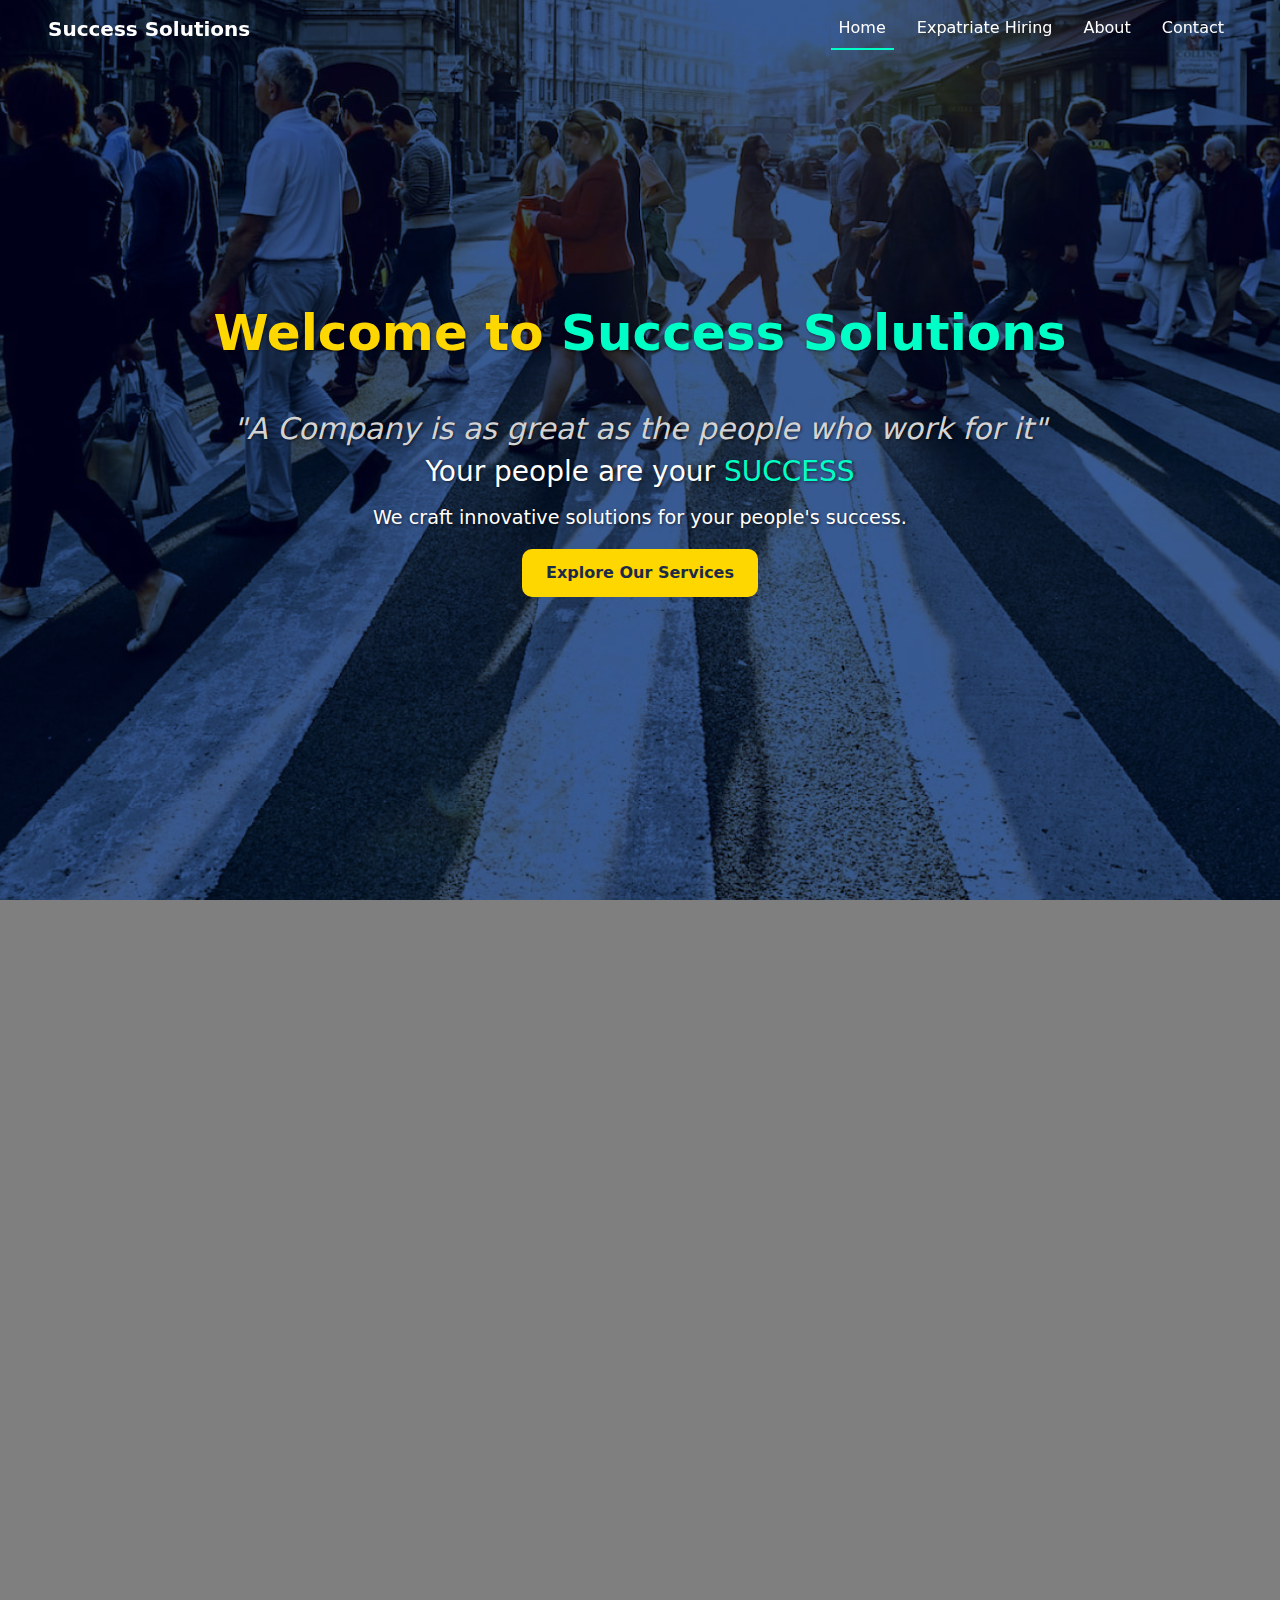
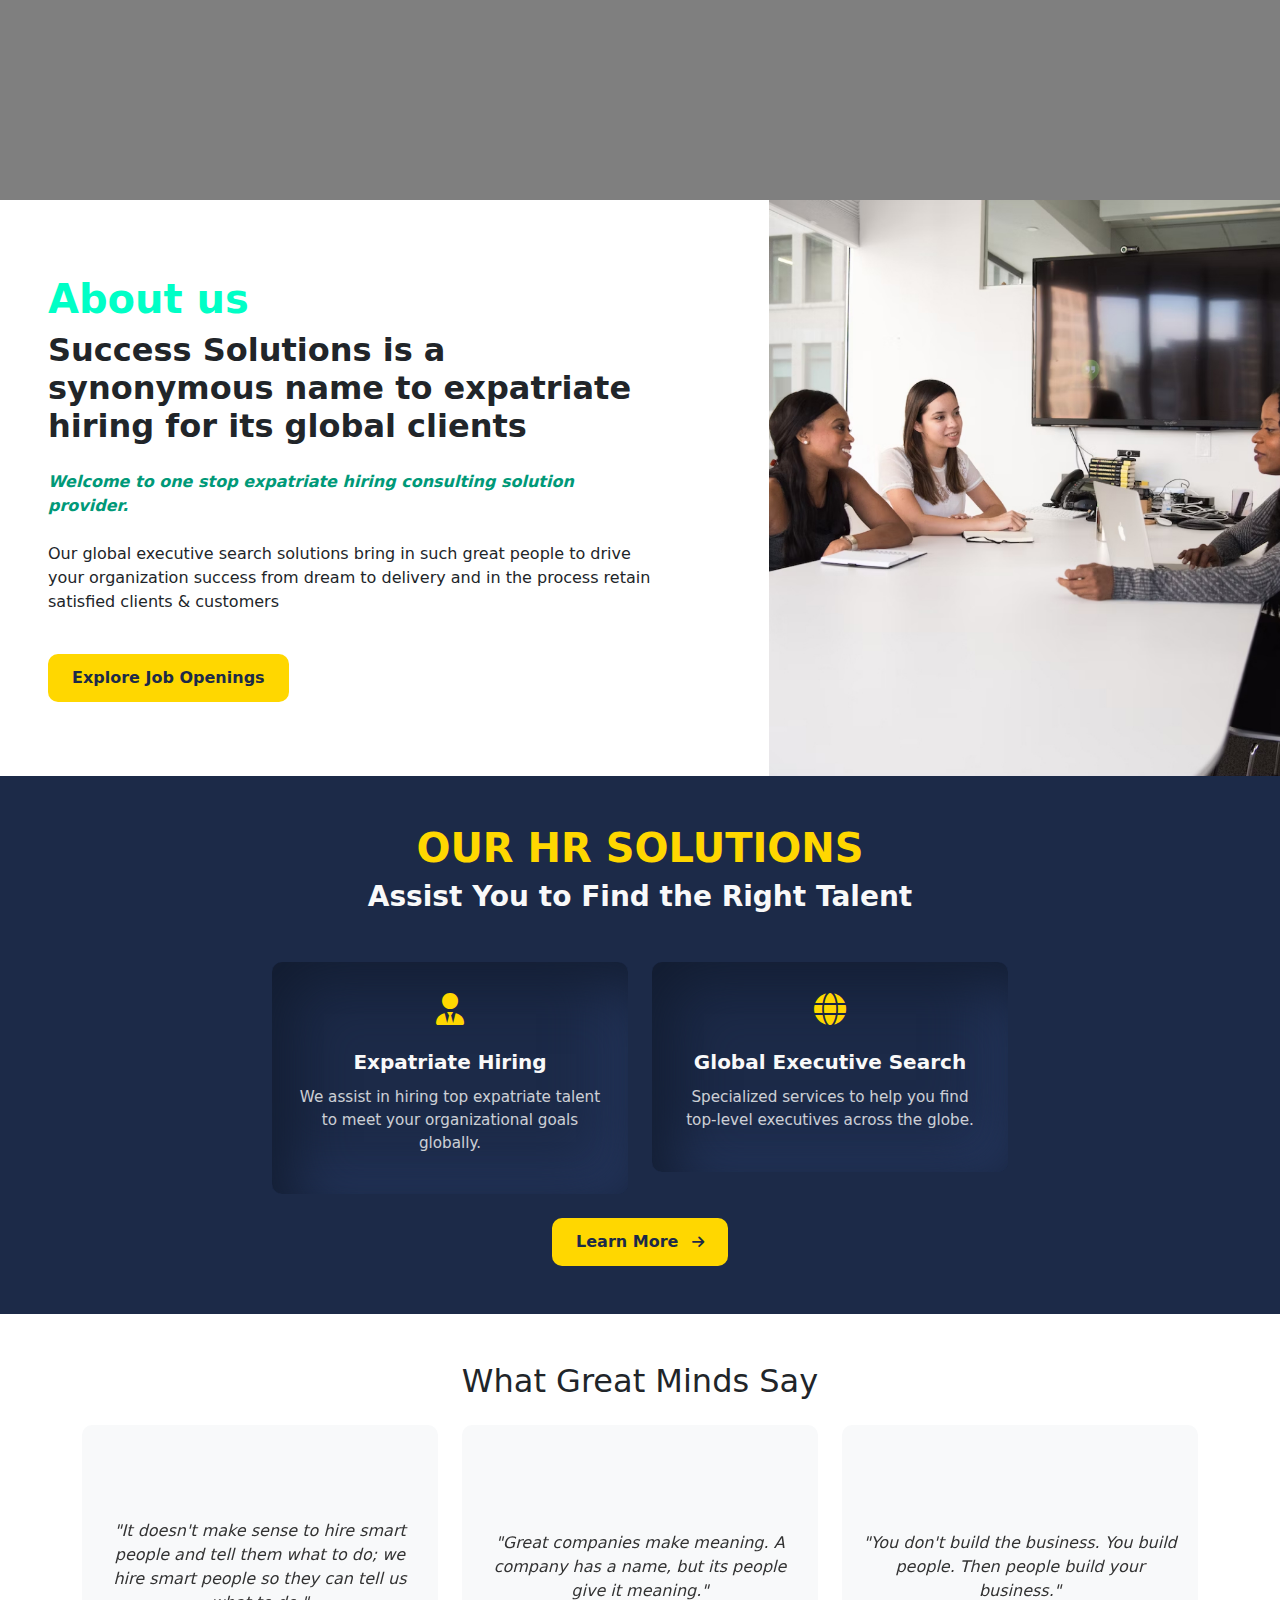
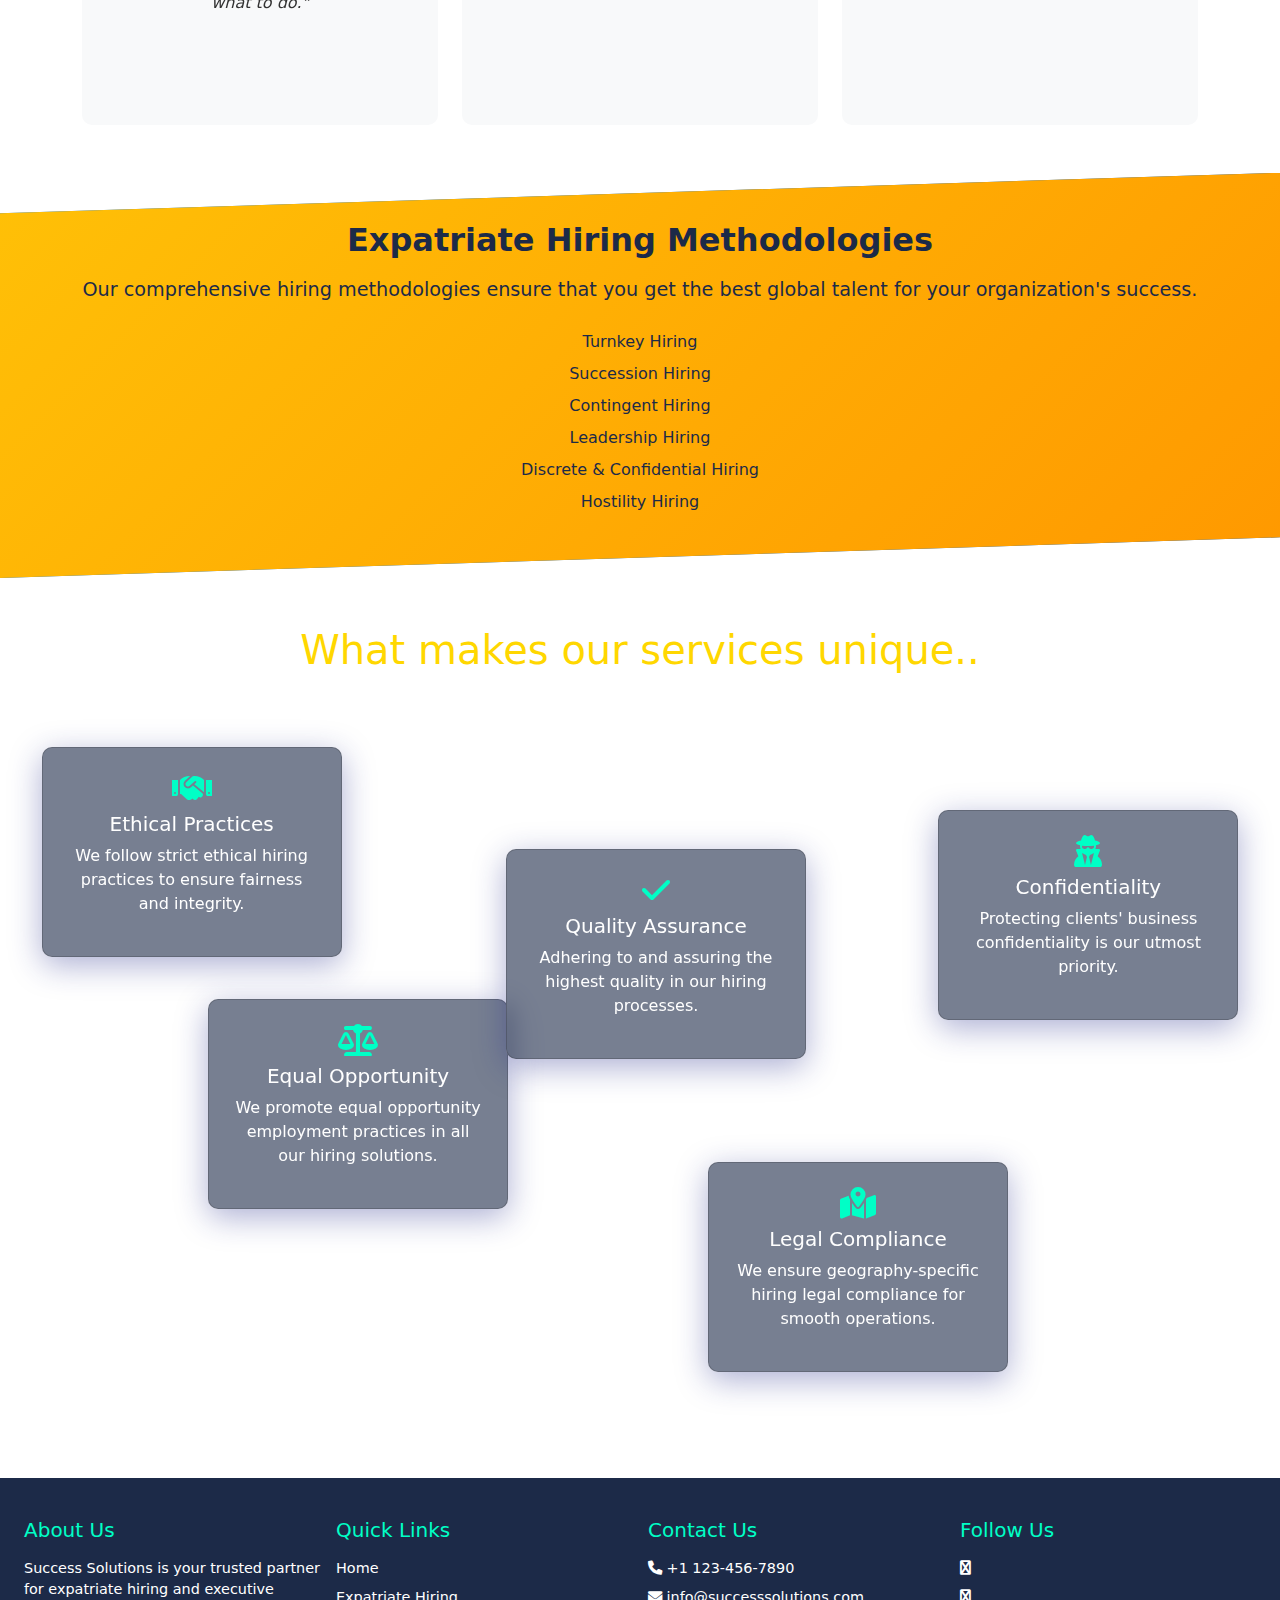
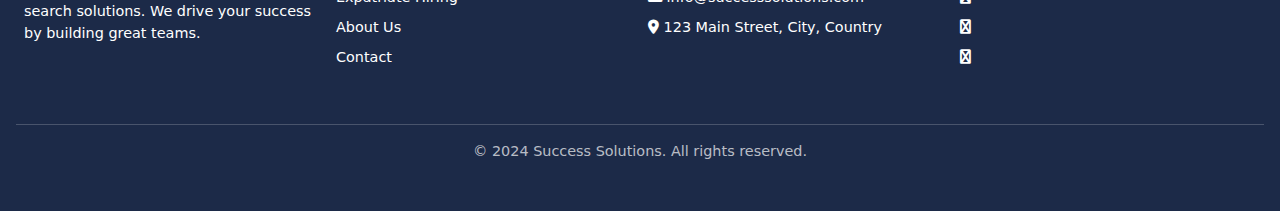
==== commit 9542fc77: "ss footern" ====
--- a/index.html
+++ b/index.html
@@ -257,6 +257,47 @@
     </div>
   </section>
   
+  <!-- footer -->
+  <footer class="site-footer">
+    <div class="footer-top">
+      <div class="footer-column">
+        <h4>About Us</h4>
+        <p>
+          Success Solutions is your trusted partner for expatriate hiring and executive search solutions. We drive your success by building great teams.
+        </p>
+      </div>
+      <div class="footer-column">
+        <h4>Quick Links</h4>
+        <ul>
+          <li><a href="#home">Home</a></li>
+          <li><a href="#expatriate-hiring">Expatriate Hiring</a></li>
+          <li><a href="#about">About Us</a></li>
+          <li><a href="#contact">Contact</a></li>
+        </ul>
+      </div>
+      <div class="footer-column">
+        <h4>Contact Us</h4>
+        <ul class="contact-info">
+          <li><i class="fa fa-phone"></i> +1 123-456-7890</li>
+          <li><i class="fa fa-envelope"></i> info@successsolutions.com</li>
+          <li><i class="fa fa-map-marker-alt"></i> 123 Main Street, City, Country</li>
+        </ul>
+      </div>
+      <div class="footer-column">
+        <h4>Follow Us</h4>
+        <ul class="social-links">
+          <li><a href="#"><i class="fa fa-facebook"></i></a></li>
+          <li><a href="#"><i class="fa fa-twitter"></i></a></li>
+          <li><a href="#"><i class="fa fa-linkedin"></i></a></li>
+          <li><a href="#"><i class="fa fa-instagram"></i></a></li>
+        </ul>
+      </div>
+    </div>
+    <div class="footer-bottom">
+      <p>&copy; 2024 Success Solutions. All rights reserved.</p>
+    </div>
+  </footer>
+  
   
   
 
--- a/css/styles.css
+++ b/css/styles.css
@@ -502,4 +502,78 @@
   }
 }
 
+.site-footer {
+  background-color: #1c2a48;
+  color: #ffffff;
+  padding: 2rem 1rem;
+}
+.site-footer .footer-top {
+  display: flex;
+  flex-wrap: wrap;
+  justify-content: space-between;
+}
+.site-footer .footer-top .footer-column {
+  flex: 1 1 calc(25% - 1rem);
+  margin: 0.5rem;
+}
+.site-footer .footer-top .footer-column h4 {
+  color: #00ffc6;
+  font-size: 1.25rem;
+  margin-bottom: 1rem;
+}
+.site-footer .footer-top .footer-column p, .site-footer .footer-top .footer-column ul {
+  font-size: 0.9rem;
+  line-height: 1.5;
+}
+.site-footer .footer-top .footer-column ul {
+  list-style: none;
+  padding: 0;
+}
+.site-footer .footer-top .footer-column ul li {
+  margin-bottom: 0.5rem;
+}
+.site-footer .footer-top .footer-column ul li a {
+  color: #ffffff;
+  text-decoration: none;
+  transition: color 0.3s;
+}
+.site-footer .footer-top .footer-column ul li a:hover {
+  color: #00ffc6;
+}
+.site-footer .footer-top .footer-column ul .contact-info li {
+  display: flex;
+  align-items: center;
+}
+.site-footer .footer-top .footer-column ul .contact-info li i {
+  margin-right: 0.5rem;
+}
+.site-footer .footer-top .footer-column ul .social-links {
+  display: flex;
+  gap: 0.5rem;
+}
+.site-footer .footer-top .footer-column ul .social-links a {
+  display: inline-block;
+  width: 36px;
+  height: 36px;
+  background: #00ffc6;
+  color: #1c2a48;
+  text-align: center;
+  line-height: 36px;
+  border-radius: 50%;
+  font-size: 1rem;
+  transition: background 0.3s, color 0.3s;
+}
+.site-footer .footer-top .footer-column ul .social-links a:hover {
+  background: #ffffff;
+  color: #007bff;
+}
+.site-footer .footer-bottom {
+  text-align: center;
+  margin-top: 2rem;
+  border-top: 1px solid rgba(255, 255, 255, 0.2);
+  padding-top: 1rem;
+  font-size: 0.9rem;
+  color: rgba(255, 255, 255, 0.7);
+}
+
 /*# sourceMappingURL=styles.css.map */
